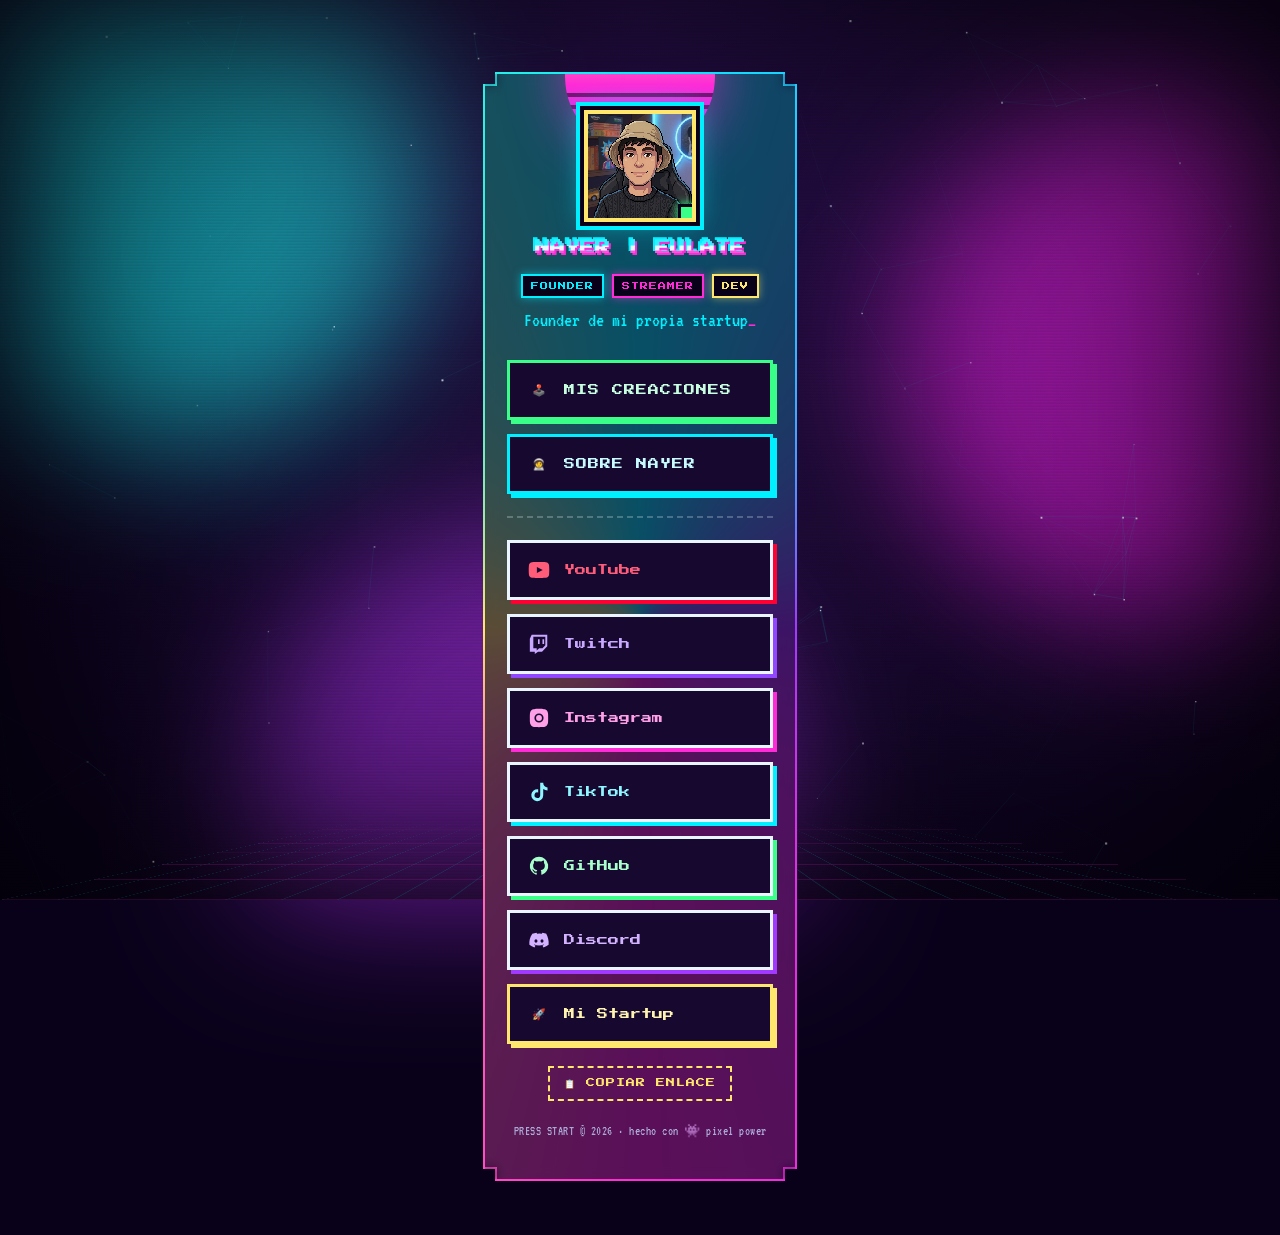
==== index.html @ 7f5ac90a "Add Nayer Eulate landing site: link hub, about/releases/services/donations Retro-pixel gamer/streame" ====
<!DOCTYPE html>
<html lang="es">
<head>
<meta charset="UTF-8">
<meta name="viewport" content="width=device-width, initial-scale=1.0, maximum-scale=1.0">
<title>Nayer | Eulate — Links</title>
<meta name="description" content="Nayer | Eulate — Founder · Streamer · Dev friki. Todos mis enlaces en un solo lugar.">
<link rel="icon" href="data:image/svg+xml,%3Csvg%20xmlns%3D%22http%3A%2F%2Fwww.w3.org%2F2000%2Fsvg%22%20viewBox%3D%220%200%2016%2016%22%3E%3Crect%20width%3D%2216%22%20height%3D%2216%22%20fill%3D%22%230d0221%22%2F%3E%3Crect%20x%3D%223%22%20y%3D%223%22%20width%3D%223%22%20height%3D%223%22%20fill%3D%22%2300f0ff%22%2F%3E%3Crect%20x%3D%2210%22%20y%3D%223%22%20width%3D%223%22%20height%3D%223%22%20fill%3D%22%23ff2bd6%22%2F%3E%3Crect%20x%3D%223%22%20y%3D%2210%22%20width%3D%2210%22%20height%3D%223%22%20fill%3D%22%23ffe66d%22%2F%3E%3C%2Fsvg%3E">
<link rel="preconnect" href="https://fonts.googleapis.com">
<link rel="preconnect" href="https://fonts.gstatic.com" crossorigin>
<link href="https://fonts.googleapis.com/css2?family=Press+Start+2P&family=VT323&display=swap" rel="stylesheet">
<link rel="stylesheet" href="css/base.css">
<link rel="stylesheet" href="css/home.css">
</head>
<body class="home">

<div id="bg"></div>
<div class="aurora"><span></span><span></span><span></span></div>
<canvas id="bg-canvas"></canvas>
<div class="grid-floor"></div>
<div class="scanlines"></div>
<div class="vignette"></div>
<div class="cursor-glow"></div>

<main class="card">
  <div class="card-inner">

    <div class="sun"></div>

    <div class="avatar-frame">
      <img src="fotoPixel.jpg" alt="Avatar pixel-art de Nayer Eulate">
      <span class="status-dot" title="En vivo ahora"></span>
    </div>

    <h1 class="glitch" data-text="NAYER | EULATE">NAYER&nbsp;|&nbsp;EULATE</h1>

    <div class="badges">
      <span class="badge badge-cyan">FOUNDER</span>
      <span class="badge badge-pink">STREAMER</span>
      <span class="badge badge-yellow">DEV</span>
    </div>

    <p class="tagline"><span id="typed"></span><span class="cursor">_</span></p>

    <nav class="links links--main">

      <a class="link-btn link-btn--section" data-color="creaciones" href="landing.html#creaciones">
        <span class="icon">🕹️</span>
        <span class="label">MIS CREACIONES</span>
        <span class="arrow">▶</span>
      </a>

      <a class="link-btn link-btn--section" data-color="sobre" href="landing.html#sobre-nayer">
        <span class="icon">🧑‍🚀</span>
        <span class="label">SOBRE NAYER</span>
        <span class="arrow">▶</span>
      </a>

    </nav>

    <nav class="links">

      <a class="link-btn" data-color="youtube" href="https://www.youtube.com/@nayerdev" target="_blank" rel="noopener">
        <span class="icon">
          <svg viewBox="0 0 24 24"><path fill="currentColor" d="M23 7.2c0-2-1.6-3.6-3.6-3.7C16.9 3.3 12 3.3 12 3.3s-4.9 0-7.4.2C2.6 3.6 1 5.2 1 7.2 0.8 9 0.8 12 0.8 12s0 3 .2 4.8c0 2 1.6 3.6 3.6 3.7 2.5.2 7.4.2 7.4.2s4.9 0 7.4-.2c2-.1 3.6-1.7 3.6-3.7.2-1.8.2-4.8.2-4.8s0-3-.2-4.8ZM9.7 15.4V8.6l6.4 3.4-6.4 3.4Z"/></svg>
        </span>
        <span class="label">YouTube</span>
        <span class="arrow">▶</span>
      </a>

      <a class="link-btn" data-color="twitch" href="https://www.twitch.tv/nayer_eulate_m" target="_blank" rel="noopener">
        <span class="icon">
          <svg viewBox="0 0 24 24"><path fill="currentColor" d="M4 2 2 6.4v14.1h5.4V23l3.6-2.5h4.3L21 14.5V2H4Zm14.9 11.4-3.1 3.1h-3.6l-2.7 2.7v-2.7H5.8V4h13.1v9.4Z"/><path fill="currentColor" d="M15.8 6.9h1.8v5h-1.8zM10.9 6.9h1.8v5h-1.8z"/></svg>
        </span>
        <span class="label">Twitch</span>
        <span class="arrow">▶</span>
      </a>

      <a class="link-btn" data-color="instagram" href="https://www.instagram.com/nayer_eulate/" target="_blank" rel="noopener">
        <span class="icon">
          <svg viewBox="0 0 24 24"><path fill="currentColor" d="M12 2c2.7 0 3.06.01 4.12.06 1.06.05 1.79.22 2.43.47.66.26 1.21.6 1.76 1.15.5.5.9 1.1 1.15 1.76.25.64.42 1.37.47 2.43.05 1.06.06 1.42.06 4.13s-.01 3.07-.06 4.13c-.05 1.06-.22 1.79-.47 2.43a4.9 4.9 0 0 1-1.15 1.76 4.9 4.9 0 0 1-1.76 1.15c-.64.25-1.37.42-2.43.47-1.06.05-1.42.06-4.12.06s-3.07-.01-4.13-.06c-1.06-.05-1.79-.22-2.43-.47a4.9 4.9 0 0 1-1.76-1.15 4.9 4.9 0 0 1-1.15-1.76c-.25-.64-.42-1.37-.47-2.43C2.01 15.07 2 14.7 2 12s.01-3.07.06-4.13c.05-1.06.22-1.79.47-2.43.26-.66.6-1.21 1.15-1.76A4.9 4.9 0 0 1 5.44 2.53c.64-.25 1.37-.42 2.43-.47C8.93 2.01 9.3 2 12 2Zm0 5a5 5 0 1 0 0 10 5 5 0 0 0 0-10Zm0 8.2a3.2 3.2 0 1 1 0-6.4 3.2 3.2 0 0 1 0 6.4Zm5.2-8.4a1.2 1.2 0 1 1-2.4 0 1.2 1.2 0 0 1 2.4 0Z"/></svg>
        </span>
        <span class="label">Instagram</span>
        <span class="arrow">▶</span>
      </a>

      <a class="link-btn" data-color="tiktok" href="https://www.tiktok.com/@bytecraftcode?is_from_webapp=1&amp;sender_device=pc" target="_blank" rel="noopener">
        <span class="icon">
          <svg viewBox="0 0 24 24"><path fill="currentColor" d="M16.6 2h-3.3v13.5a3.1 3.1 0 1 1-2.2-3v-3.4a6.5 6.5 0 1 0 5.5 6.4V8.8a8 8 0 0 0 4.7 1.5V7a4.8 4.8 0 0 1-4.7-5Z"/></svg>
        </span>
        <span class="label">TikTok</span>
        <span class="arrow">▶</span>
      </a>

      <a class="link-btn" data-color="github" href="https://github.com/nayereulate" target="_blank" rel="noopener">
        <span class="icon">
          <svg viewBox="0 0 24 24"><path fill="currentColor" d="M12 2a10 10 0 0 0-3.16 19.49c.5.09.68-.22.68-.48v-1.7c-2.78.6-3.37-1.34-3.37-1.34-.46-1.16-1.11-1.47-1.11-1.47-.9-.62.07-.6.07-.6 1 .07 1.53 1.03 1.53 1.03.9 1.52 2.34 1.08 2.91.83.09-.65.35-1.08.63-1.33-2.22-.25-4.56-1.11-4.56-4.94 0-1.1.39-1.99 1.03-2.69-.1-.25-.45-1.27.1-2.64 0 0 .84-.27 2.75 1.02a9.5 9.5 0 0 1 5 0c1.91-1.3 2.75-1.02 2.75-1.02.55 1.37.2 2.39.1 2.64.64.7 1.03 1.59 1.03 2.69 0 3.84-2.34 4.68-4.57 4.93.36.31.68.92.68 1.85v2.75c0 .26.18.58.69.48A10 10 0 0 0 12 2Z"/></svg>
        </span>
        <span class="label">GitHub</span>
        <span class="arrow">▶</span>
      </a>

      <a class="link-btn" data-color="discord" href="https://discord.gg/nMdw8qDtE" target="_blank" rel="noopener">
        <span class="icon">
          <svg viewBox="0 0 24 24"><path fill="currentColor" d="M20.3 5.3A18.3 18.3 0 0 0 15.7 4a12.7 12.7 0 0 0-.6 1.2 17 17 0 0 0-5.2 0A12.7 12.7 0 0 0 9.3 4a18.3 18.3 0 0 0-4.6 1.3C1.9 9.4 1.2 13.4 1.5 17.3a18.4 18.4 0 0 0 5.6 2.8c.4-.6.8-1.3 1.1-2a11.9 11.9 0 0 1-1.8-.8l.4-.3a13 13 0 0 0 10.4 0l.4.3c-.6.3-1.2.6-1.8.8.3.7.7 1.4 1.1 2a18.4 18.4 0 0 0 5.6-2.8c.4-4.5-.7-8.5-2.6-12ZM8.7 14.9c-.9 0-1.6-.8-1.6-1.8s.7-1.8 1.6-1.8 1.6.8 1.6 1.8-.7 1.8-1.6 1.8Zm6.6 0c-.9 0-1.6-.8-1.6-1.8s.7-1.8 1.6-1.8 1.6.8 1.6 1.8-.7 1.8-1.6 1.8Z"/></svg>
        </span>
        <span class="label">Discord</span>
        <span class="arrow">▶</span>
      </a>

      <a class="link-btn link-btn--startup" data-color="startup" href="landing.html#servicios">
        <span class="icon">🚀</span>
        <span class="label">Mi Startup</span>
        <span class="arrow">▶</span>
      </a>

    </nav>

    <button class="share-btn" id="shareBtn" type="button">
      <span class="icon">📋</span> COPIAR ENLACE
    </button>

    <footer>
      <p>PRESS START © 2026 · hecho con 👾 pixel power</p>
    </footer>

  </div>
</main>

<script src="js/background.js"></script>
<script src="js/effects.js"></script>
<script src="js/home.js"></script>
</body>
</html>
---- css/base.css ----
/* =========================================================================
   NAYER | EULATE — design tokens, background system & shared components
   Used by every page (index.html, landing.html)
   ========================================================================= */

@property --angle{
  syntax:'<angle>';
  initial-value:0deg;
  inherits:false;
}

:root{
  --bg-deep:#09011a;
  --bg-mid:#170830;
  --bg-card:#1c0d38;
  --cyan:#00f0ff;
  --pink:#ff2bd6;
  --purple:#a239ff;
  --yellow:#ffe66d;
  --green:#39ff88;
  --text:#eaf6ff;
  --muted:#a9a9d4;
  --card-bg:rgba(12,3,28,.68);
  --glass-border:rgba(234,246,255,.08);
  --ease-out:cubic-bezier(.16,1,.3,1);
}

*{box-sizing:border-box;}

html{ scroll-behavior:smooth; }

html,body{
  margin:0;
  padding:0;
  min-height:100%;
  background:var(--bg-deep);
  color:var(--text);
  font-family:'VT323', monospace;
  font-size:20px;
  overflow-x:hidden;
}

body{ position:relative; z-index:4; cursor:default; }

a{ color:inherit; }

::selection{ background:var(--pink); color:var(--bg-deep); }

::-webkit-scrollbar{ width:12px; }
::-webkit-scrollbar-track{ background:var(--bg-deep); }
::-webkit-scrollbar-thumb{ background:var(--pink); border:2px solid var(--bg-deep); }

:focus-visible{ outline:2px solid var(--cyan); outline-offset:3px; }

/* Cross-document view transitions between index.html <-> landing.html */
@view-transition{ navigation:auto; }
::view-transition-old(root){ animation-duration:.5s; }
::view-transition-new(root){ animation-duration:.5s; }

/* ================= Background layers ================= */
#bg{
  position:fixed;
  inset:0;
  z-index:0;
  pointer-events:none;
  background:radial-gradient(ellipse at 50% 0%, #2a0f52 0%, var(--bg-mid) 45%, var(--bg-deep) 100%);
}

.aurora{
  position:fixed;
  inset:0;
  z-index:0;
  pointer-events:none;
  overflow:hidden;
  filter:blur(70px) saturate(1.3);
  mix-blend-mode:screen;
  opacity:.55;
}

#bg-canvas{
  position:fixed;
  inset:0;
  z-index:1;
  pointer-events:none;
  width:100%;
  height:100%;
}
.aurora span{
  position:absolute;
  width:42vw;
  height:42vw;
  border-radius:50%;
  animation:auroraDrift 22s var(--ease-out) infinite alternate;
}
.aurora span:nth-child(1){ background:var(--cyan); top:-10%; left:-8%; animation-delay:0s; }
.aurora span:nth-child(2){ background:var(--pink); top:10%; right:-12%; animation-delay:-7s; }
.aurora span:nth-child(3){ background:var(--purple); bottom:-18%; left:20%; animation-delay:-14s; }
@keyframes auroraDrift{
  0%{ transform:translate(0,0) scale(1); }
  50%{ transform:translate(6vw,4vh) scale(1.15); }
  100%{ transform:translate(-4vw,-3vh) scale(.95); }
}

.grid-floor{
  position:fixed;
  left:0; right:0; bottom:0;
  height:50vh;
  z-index:1;
  pointer-events:none;
  background-image:
    linear-gradient(rgba(255,43,214,.4) 2px, transparent 2px),
    linear-gradient(90deg, rgba(0,240,255,.32) 2px, transparent 2px);
  background-size:56px 56px;
  transform:perspective(300px) rotateX(65deg);
  transform-origin:bottom;
  animation:floorMove 2.4s linear infinite;
  mask-image:linear-gradient(to top, black 35%, transparent 100%);
  -webkit-mask-image:linear-gradient(to top, black 35%, transparent 100%);
  opacity:.65;
}
@keyframes floorMove{
  from{ background-position:0 0, 0 0; }
  to{ background-position:0 56px, 0 0; }
}

.scanlines{
  position:fixed;
  inset:0;
  z-index:3;
  pointer-events:none;
  background:repeating-linear-gradient(to bottom, rgba(0,0,0,0) 0px, rgba(0,0,0,.12) 1px, rgba(0,0,0,0) 3px);
  mix-blend-mode:multiply;
}

.vignette{
  position:fixed;
  inset:0;
  z-index:2;
  pointer-events:none;
  box-shadow:inset 0 0 20vw 4vw rgba(0,0,0,.65);
}

.cursor-glow{
  position:fixed;
  z-index:5;
  width:420px;
  height:420px;
  border-radius:50%;
  pointer-events:none;
  transform:translate(-50%,-50%);
  background:radial-gradient(circle, rgba(0,240,255,.08) 0%, rgba(255,43,214,.05) 45%, transparent 70%);
  transition:opacity .3s ease;
  opacity:0;
}

/* ================= Typography ================= */
.glitch{
  font-family:'Press Start 2P', monospace;
  font-size:clamp(13px, 4vw, 15px);
  line-height:1.6;
  text-align:center;
  color:var(--text);
  margin:10px 0 14px;
  position:relative;
  text-shadow:2px 2px 0 var(--pink), -2px -2px 0 var(--cyan);
}
.glitch::before,
.glitch::after{
  content:attr(data-text);
  position:absolute;
  left:0; right:0; top:0;
  opacity:.8;
}
.glitch::before{
  color:var(--cyan);
  animation:glitchTop 3.5s infinite linear alternate-reverse;
  clip-path:inset(0 0 60% 0);
}
.glitch::after{
  color:var(--pink);
  animation:glitchBottom 2.8s infinite linear alternate-reverse;
  clip-path:inset(60% 0 0 0);
}
.glitch:hover::before{ animation-duration:.5s; }
.glitch:hover::after{ animation-duration:.4s; }
@keyframes glitchTop{
  0%{ transform:translate(0,0); } 20%{ transform:translate(-2px,-1px); }
  40%{ transform:translate(2px,1px); } 60%{ transform:translate(-1px,1px); }
  80%{ transform:translate(1px,-1px); } 100%{ transform:translate(0,0); }
}
@keyframes glitchBottom{
  0%{ transform:translate(0,0); } 20%{ transform:translate(2px,1px); }
  40%{ transform:translate(-2px,-1px); } 60%{ transform:translate(1px,-1px); }
  80%{ transform:translate(-1px,1px); } 100%{ transform:translate(0,0); }
}

/* ================= Badges ================= */
.badges{
  display:flex;
  justify-content:center;
  gap:8px;
  flex-wrap:wrap;
  margin-bottom:12px;
}
.badge{
  font-family:'Press Start 2P', monospace;
  font-size:8px;
  padding:6px 8px;
  border:2px solid;
  background:var(--bg-deep);
  letter-spacing:1px;
  transition:transform .2s var(--ease-out);
}
.badge:hover{ transform:translateY(-2px); }
.badge-cyan{ color:var(--cyan); border-color:var(--cyan); box-shadow:0 0 8px rgba(0,240,255,.5); }
.badge-pink{ color:var(--pink); border-color:var(--pink); box-shadow:0 0 8px rgba(255,43,214,.5); }
.badge-yellow{ color:var(--yellow); border-color:var(--yellow); box-shadow:0 0 8px rgba(255,230,109,.5); }

/* ================= Shared pixel button ================= */
.btn{
  --mx:50%; --my:50%;
  display:inline-flex;
  align-items:center;
  gap:8px;
  padding:14px 18px;
  font-family:'Press Start 2P', monospace;
  font-size:11px;
  text-decoration:none;
  border:3px solid var(--text);
  cursor:pointer;
  position:relative;
  overflow:hidden;
  transition:transform .15s var(--ease-out), box-shadow .15s var(--ease-out);
  will-change:transform;
}
.btn-solid{ background:var(--pink); color:var(--bg-deep); border-color:var(--pink); box-shadow:4px 4px 0 0 var(--cyan); }
.btn-outline{ background:transparent; color:var(--text); box-shadow:4px 4px 0 0 var(--purple); }
.btn:hover{ transform:translate(2px,2px); box-shadow:2px 2px 0 0 var(--cyan); }
.btn-outline:hover{ box-shadow:2px 2px 0 0 var(--purple); }
.btn:active{ transform:translate(4px,4px); box-shadow:0 0 0 0; }
.btn-big{ font-size:13px; padding:18px 24px; }

@keyframes pixelRipple{
  to{ transform:scale(9); opacity:0; }
}

@media (prefers-reduced-motion: reduce){
  html{ scroll-behavior:auto; }
  *{ animation-duration:.001ms !important; animation-iteration-count:1 !important; transition:none !important; }
}
---- css/home.css ----
/* =========================================================================
   NAYER | EULATE — Hub / Linktree page (index.html only)
   ========================================================================= */

body.home{ display:flex; min-height:100vh; }

/* ===== Card ===== */
.card{
  position:relative;
  z-index:4;
  max-width:480px;
  margin:8vh auto 6vh;
  padding:2px;
  background:conic-gradient(from var(--angle), var(--cyan), var(--purple), var(--pink), var(--yellow), var(--cyan));
  animation:rotateBorder 6s linear infinite;
  clip-path:polygon(
    0 12px, 12px 12px, 12px 0,
    calc(100% - 12px) 0, calc(100% - 12px) 12px, 100% 12px,
    100% calc(100% - 12px), calc(100% - 12px) calc(100% - 12px), calc(100% - 12px) 100%,
    12px 100%, 12px calc(100% - 12px), 0 calc(100% - 12px)
  );
  box-shadow:0 0 40px rgba(255,43,214,.35), 0 0 80px rgba(0,240,255,.15);
}
@keyframes rotateBorder{ to{ --angle:360deg; } }

.card-inner{
  position:relative;
  background:var(--card-bg);
  padding:36px 22px 28px;
  clip-path:inherit;
  -webkit-backdrop-filter:blur(6px);
  backdrop-filter:blur(6px);
}

/* synthwave sun behind avatar */
.sun{
  position:absolute;
  top:-72px;
  left:50%;
  transform:translateX(-50%);
  width:150px;
  height:150px;
  border-radius:50%;
  background:linear-gradient(180deg, var(--yellow) 0%, var(--pink) 55%, var(--purple) 100%);
  box-shadow:0 0 60px rgba(255,43,214,.6);
  z-index:-1;
  overflow:hidden;
  animation:sunPulse 4s ease-in-out infinite;
}
.sun::before{
  content:"";
  position:absolute;
  inset:0;
  top:55%;
  background:repeating-linear-gradient(to bottom, transparent 0 8px, var(--bg-deep) 8px 12px);
  opacity:.55;
}
@keyframes sunPulse{
  0%,100%{ filter:brightness(1); }
  50%{ filter:brightness(1.15); }
}

/* ===== Avatar ===== */
.avatar-frame{
  position:relative;
  width:112px;
  height:112px;
  margin:0 auto 14px;
  background:var(--bg-deep);
  border:4px solid var(--yellow);
  box-shadow:0 0 0 4px var(--bg-deep), 0 0 0 8px var(--cyan), 0 0 26px rgba(0,240,255,.6);
  display:flex;
  align-items:center;
  justify-content:center;
  overflow:hidden;
  image-rendering:pixelated;
  animation:floaty 3s ease-in-out infinite;
}
.avatar-frame img{ width:100%; height:100%; object-fit:cover; image-rendering:pixelated; }
@keyframes floaty{
  0%,100%{ transform:translateY(0); }
  50%{ transform:translateY(-8px); }
}
.status-dot{
  position:absolute;
  bottom:-4px;
  right:-4px;
  width:18px;
  height:18px;
  background:var(--green);
  border:3px solid var(--bg-deep);
  box-shadow:0 0 10px var(--green);
  animation:pulse 1.4s ease-in-out infinite;
}
@keyframes pulse{
  0%,100%{ opacity:1; transform:scale(1); }
  50%{ opacity:.6; transform:scale(1.15); }
}

/* ===== Tagline ===== */
.tagline{
  text-align:center;
  font-size:20px;
  color:var(--cyan);
  min-height:1.4em;
  margin:0 0 22px;
}
.cursor{ animation:blink 1s steps(1) infinite; color:var(--pink); }
@keyframes blink{ 50%{ opacity:0; } }

/* ===== Links ===== */
.links{ display:flex; flex-direction:column; gap:14px; }
.links--main{
  margin-bottom:22px;
  padding-bottom:22px;
  border-bottom:2px dashed rgba(234,246,255,.25);
}
.link-btn--section{
  font-size:12px;
  padding:16px;
  background:linear-gradient(135deg, var(--bg-mid), #2a1152);
}
.link-btn--section .label{ letter-spacing:1px; }
.link-btn[data-color="creaciones"]{ --shadow-c:#39ff88; color:#c8ffe0; border-color:var(--green); }
.link-btn[data-color="sobre"]{ --shadow-c:#00f0ff; color:#c8fbff; border-color:var(--cyan); }

.link-btn{
  --tx:0px; --ty:0px;
  display:flex;
  align-items:center;
  gap:12px;
  padding:14px 16px;
  background:var(--bg-mid);
  border:3px solid var(--text);
  color:var(--text);
  text-decoration:none;
  font-family:'Press Start 2P', monospace;
  font-size:11px;
  position:relative;
  overflow:hidden;
  box-shadow:4px 4px 0 0 var(--shadow-c, var(--pink));
  transition:transform .15s var(--ease-out), box-shadow .15s var(--ease-out), background .2s ease, color .2s ease;
  transform:translate(var(--tx), var(--ty));
}
.link-btn:hover, .link-btn:focus-visible{ box-shadow:2px 2px 0 0 var(--shadow-c, var(--pink)); }
.link-btn:active{ transform:translate(4px,4px) !important; box-shadow:0 0 0 0 var(--shadow-c, var(--pink)); }
.link-btn .icon{ width:26px; height:26px; flex:0 0 auto; display:flex; align-items:center; justify-content:center; }
.link-btn .icon svg{ width:22px; height:22px; }
.link-btn .label{ flex:1; }
.link-btn .arrow{ opacity:0; transform:translateX(-6px); transition:all .2s ease; font-size:10px; }
.link-btn:hover .arrow{ opacity:1; transform:translateX(0); }

.link-btn[data-color="youtube"]{ --shadow-c:#ff0033; color:#ff5c7a; }
.link-btn[data-color="twitch"]{ --shadow-c:#9146ff; color:#c9a8ff; }
.link-btn[data-color="instagram"]{ --shadow-c:#ff2bd6; color:#ff9fe8; }
.link-btn[data-color="tiktok"]{ --shadow-c:#00f0ff; color:#8ff6ff; }
.link-btn[data-color="github"]{ --shadow-c:#39ff88; color:#a8ffcb; }
.link-btn[data-color="discord"]{ --shadow-c:#a239ff; color:#d3b3ff; }
.link-btn[data-color="startup"]{ --shadow-c:#ffe66d; color:#fff3b0; border-color:var(--yellow); }
.link-btn:hover{ background:#241242; }

/* ===== Share button ===== */
.share-btn{
  display:block;
  margin:22px auto 0;
  padding:10px 14px;
  background:transparent;
  border:2px dashed var(--yellow);
  color:var(--yellow);
  font-family:'Press Start 2P', monospace;
  font-size:9px;
  cursor:pointer;
  letter-spacing:1px;
  transition:background .2s ease, color .2s ease, transform .15s var(--ease-out);
}
.share-btn:hover{ background:var(--yellow); color:var(--bg-deep); transform:translateY(-2px); }
.share-btn.copied{ background:var(--green); border-color:var(--green); color:var(--bg-deep); }

/* ===== Footer ===== */
footer{ text-align:center; margin-top:22px; font-size:13px; color:var(--muted); letter-spacing:.5px; }

/* ===== Responsive ===== */
@media (max-width:520px){
  .card{ margin:6vh 14px 4vh; }
  .card-inner{ padding:32px 16px 22px; }
  .glitch{ font-size:12px; }
  .link-btn{ font-size:10px; padding:12px 12px; }
}
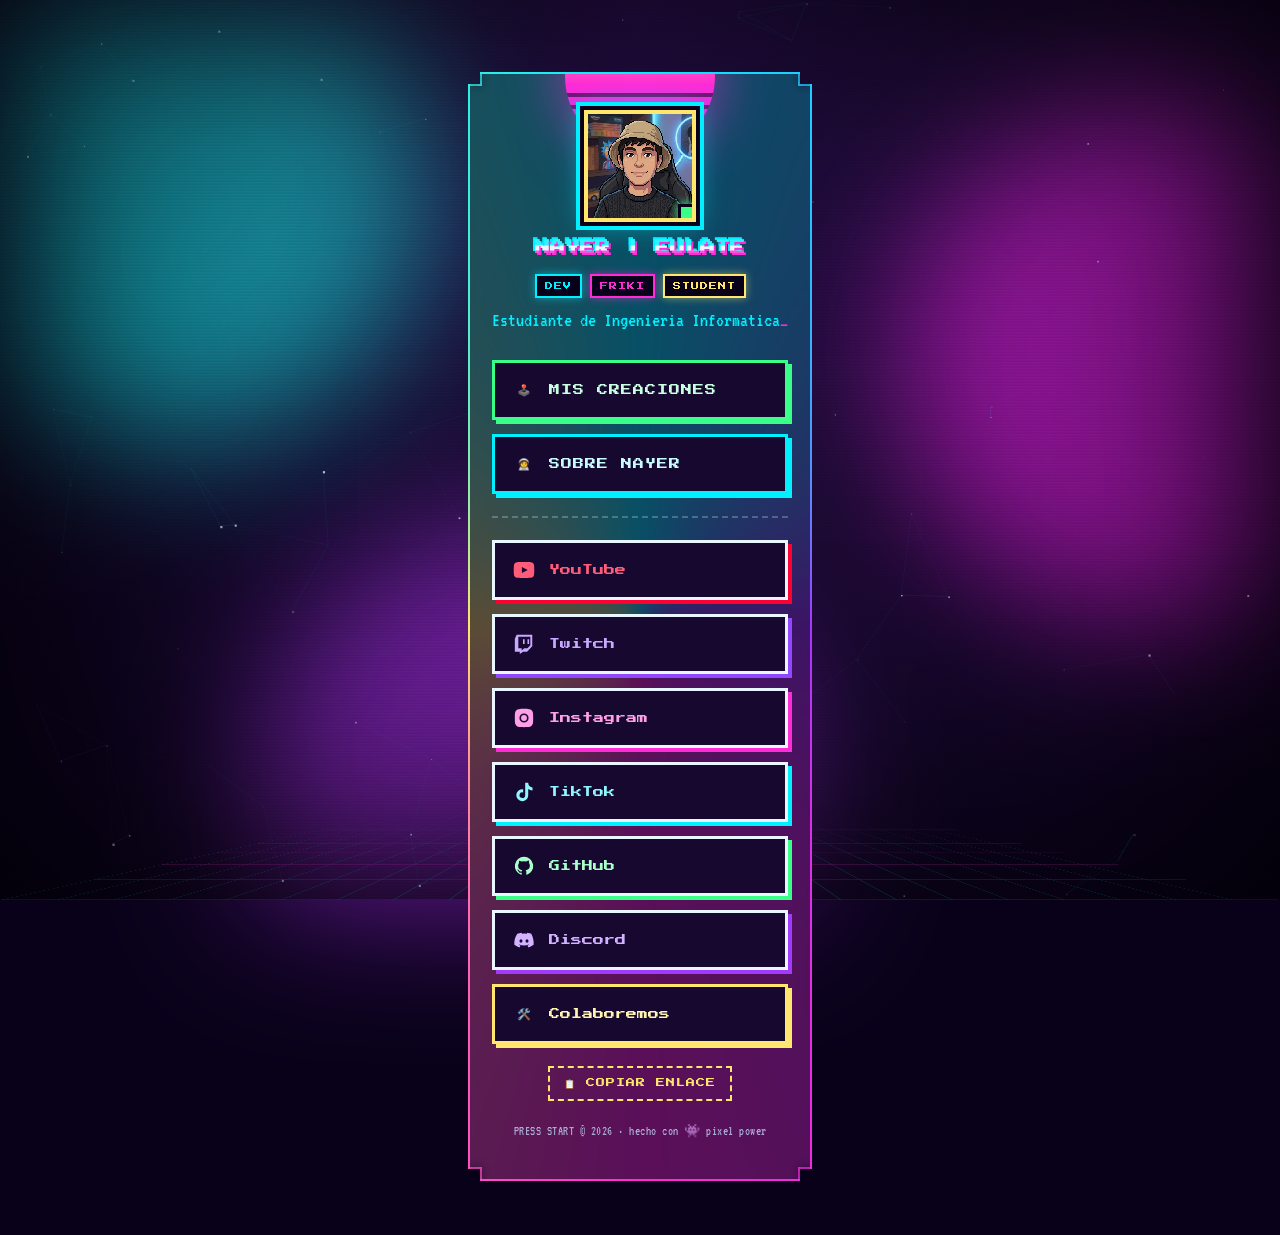
==== commit f6b9dfc4: "Reframe messaging around student/tool-creator persona, add real donation QR and WhatsApp contact Rew" ====
--- a/index.html
+++ b/index.html
@@ -4,7 +4,7 @@
 <meta charset="UTF-8">
 <meta name="viewport" content="width=device-width, initial-scale=1.0, maximum-scale=1.0">
 <title>Nayer | Eulate — Links</title>
-<meta name="description" content="Nayer | Eulate — Founder · Streamer · Dev friki. Todos mis enlaces en un solo lugar.">
+<meta name="description" content="Nayer | Eulate — Estudiante · Streamer · Dev friki. Todos mis enlaces en un solo lugar.">
 <link rel="icon" href="data:image/svg+xml,%3Csvg%20xmlns%3D%22http%3A%2F%2Fwww.w3.org%2F2000%2Fsvg%22%20viewBox%3D%220%200%2016%2016%22%3E%3Crect%20width%3D%2216%22%20height%3D%2216%22%20fill%3D%22%230d0221%22%2F%3E%3Crect%20x%3D%223%22%20y%3D%223%22%20width%3D%223%22%20height%3D%223%22%20fill%3D%22%2300f0ff%22%2F%3E%3Crect%20x%3D%2210%22%20y%3D%223%22%20width%3D%223%22%20height%3D%223%22%20fill%3D%22%23ff2bd6%22%2F%3E%3Crect%20x%3D%223%22%20y%3D%2210%22%20width%3D%2210%22%20height%3D%223%22%20fill%3D%22%23ffe66d%22%2F%3E%3C%2Fsvg%3E">
 <link rel="preconnect" href="https://fonts.googleapis.com">
 <link rel="preconnect" href="https://fonts.gstatic.com" crossorigin>
@@ -35,9 +35,9 @@
     <h1 class="glitch" data-text="NAYER | EULATE">NAYER&nbsp;|&nbsp;EULATE</h1>
 
     <div class="badges">
-      <span class="badge badge-cyan">FOUNDER</span>
-      <span class="badge badge-pink">STREAMER</span>
-      <span class="badge badge-yellow">DEV</span>
+      <span class="badge badge-cyan">DEV</span>
+      <span class="badge badge-pink">FRIKI</span>
+      <span class="badge badge-yellow">STUDENT</span>
     </div>
 
     <p class="tagline"><span id="typed"></span><span class="cursor">_</span></p>
@@ -109,8 +109,8 @@
       </a>
 
       <a class="link-btn link-btn--startup" data-color="startup" href="landing.html#servicios">
-        <span class="icon">🚀</span>
-        <span class="label">Mi Startup</span>
+        <span class="icon">🛠️</span>
+        <span class="label">Colaboremos</span>
         <span class="arrow">▶</span>
       </a>
 
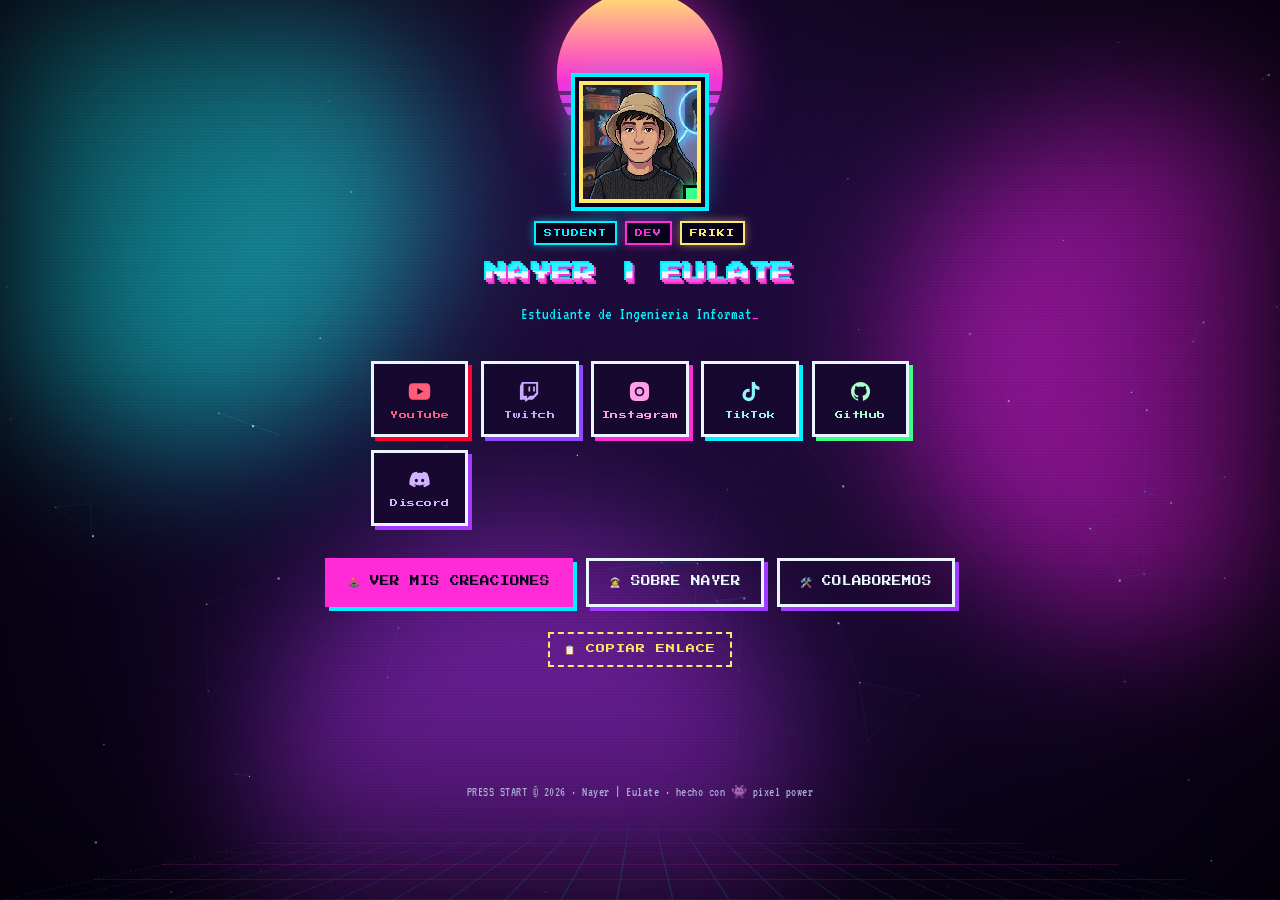
==== commit e929a9a2: "Redesign index.html as a full-width homepage with fluid scaling Replace the narrow linktree-style ca" ====
--- a/index.html
+++ b/index.html
@@ -3,8 +3,8 @@
 <head>
 <meta charset="UTF-8">
 <meta name="viewport" content="width=device-width, initial-scale=1.0, maximum-scale=1.0">
-<title>Nayer | Eulate — Links</title>
-<meta name="description" content="Nayer | Eulate — Estudiante · Streamer · Dev friki. Todos mis enlaces en un solo lugar.">
+<title>Nayer | Eulate — Dev friki, estudiante y creador de herramientas</title>
+<meta name="description" content="Nayer | Eulate — Estudiante · Streamer · Dev friki. Mis redes, mis creaciones y mi historia en un solo lugar.">
 <link rel="icon" href="data:image/svg+xml,%3Csvg%20xmlns%3D%22http%3A%2F%2Fwww.w3.org%2F2000%2Fsvg%22%20viewBox%3D%220%200%2016%2016%22%3E%3Crect%20width%3D%2216%22%20height%3D%2216%22%20fill%3D%22%230d0221%22%2F%3E%3Crect%20x%3D%223%22%20y%3D%223%22%20width%3D%223%22%20height%3D%223%22%20fill%3D%22%2300f0ff%22%2F%3E%3Crect%20x%3D%2210%22%20y%3D%223%22%20width%3D%223%22%20height%3D%223%22%20fill%3D%22%23ff2bd6%22%2F%3E%3Crect%20x%3D%223%22%20y%3D%2210%22%20width%3D%2210%22%20height%3D%223%22%20fill%3D%22%23ffe66d%22%2F%3E%3C%2Fsvg%3E">
 <link rel="preconnect" href="https://fonts.googleapis.com">
 <link rel="preconnect" href="https://fonts.gstatic.com" crossorigin>
@@ -22,110 +22,88 @@
 <div class="vignette"></div>
 <div class="cursor-glow"></div>
 
-<main class="card">
-  <div class="card-inner">
+<main>
+  <section class="hero">
 
-    <div class="sun"></div>
+    <div class="avatar-wrap">
+      <div class="sun"></div>
+      <div class="hero-avatar avatar-frame reveal">
+        <img src="fotoPixel.jpg" alt="Avatar pixel-art de Nayer Eulate">
+        <span class="status-dot" title="En vivo ahora"></span>
+      </div>
+    </div>
 
-    <div class="avatar-frame">
-      <img src="fotoPixel.jpg" alt="Avatar pixel-art de Nayer Eulate">
-      <span class="status-dot" title="En vivo ahora"></span>
+    <div class="badges">
+      <span class="badge badge-cyan">STUDENT</span>
+      <span class="badge badge-pink">DEV</span>
+      <span class="badge badge-yellow">FRIKI</span>
     </div>
 
     <h1 class="glitch" data-text="NAYER | EULATE">NAYER&nbsp;|&nbsp;EULATE</h1>
-
-    <div class="badges">
-      <span class="badge badge-cyan">DEV</span>
-      <span class="badge badge-pink">FRIKI</span>
-      <span class="badge badge-yellow">STUDENT</span>
-    </div>
-
     <p class="tagline"><span id="typed"></span><span class="cursor">_</span></p>
 
-    <nav class="links links--main">
+    <nav class="social-grid" aria-label="Redes sociales">
 
-      <a class="link-btn link-btn--section" data-color="creaciones" href="landing.html#creaciones">
-        <span class="icon">🕹️</span>
-        <span class="label">MIS CREACIONES</span>
-        <span class="arrow">▶</span>
+      <a class="social-btn reveal" data-color="youtube" href="https://www.youtube.com/@nayerdev" target="_blank" rel="noopener">
+        <span class="social-icon">
+          <svg viewBox="0 0 24 24"><path fill="currentColor" d="M23 7.2c0-2-1.6-3.6-3.6-3.7C16.9 3.3 12 3.3 12 3.3s-4.9 0-7.4.2C2.6 3.6 1 5.2 1 7.2 0.8 9 0.8 12 0.8 12s0 3 .2 4.8c0 2 1.6 3.6 3.6 3.7 2.5.2 7.4.2 7.4.2s4.9 0 7.4-.2c2-.1 3.6-1.7 3.6-3.7.2-1.8.2-4.8.2-4.8s0-3-.2-4.8ZM9.7 15.4V8.6l6.4 3.4-6.4 3.4Z"/></svg>
+        </span>
+        <span class="social-label">YouTube</span>
       </a>
 
-      <a class="link-btn link-btn--section" data-color="sobre" href="landing.html#sobre-nayer">
-        <span class="icon">🧑‍🚀</span>
-        <span class="label">SOBRE NAYER</span>
-        <span class="arrow">▶</span>
+      <a class="social-btn reveal" data-color="twitch" href="https://www.twitch.tv/nayer_eulate_m" target="_blank" rel="noopener">
+        <span class="social-icon">
+          <svg viewBox="0 0 24 24"><path fill="currentColor" d="M4 2 2 6.4v14.1h5.4V23l3.6-2.5h4.3L21 14.5V2H4Zm14.9 11.4-3.1 3.1h-3.6l-2.7 2.7v-2.7H5.8V4h13.1v9.4Z"/><path fill="currentColor" d="M15.8 6.9h1.8v5h-1.8zM10.9 6.9h1.8v5h-1.8z"/></svg>
+        </span>
+        <span class="social-label">Twitch</span>
+      </a>
+
+      <a class="social-btn reveal" data-color="instagram" href="https://www.instagram.com/nayer_eulate/" target="_blank" rel="noopener">
+        <span class="social-icon">
+          <svg viewBox="0 0 24 24"><path fill="currentColor" d="M12 2c2.7 0 3.06.01 4.12.06 1.06.05 1.79.22 2.43.47.66.26 1.21.6 1.76 1.15.5.5.9 1.1 1.15 1.76.25.64.42 1.37.47 2.43.05 1.06.06 1.42.06 4.13s-.01 3.07-.06 4.13c-.05 1.06-.22 1.79-.47 2.43a4.9 4.9 0 0 1-1.15 1.76 4.9 4.9 0 0 1-1.76 1.15c-.64.25-1.37.42-2.43.47-1.06.05-1.42.06-4.12.06s-3.07-.01-4.13-.06c-1.06-.05-1.79-.22-2.43-.47a4.9 4.9 0 0 1-1.76-1.15 4.9 4.9 0 0 1-1.15-1.76c-.25-.64-.42-1.37-.47-2.43C2.01 15.07 2 14.7 2 12s.01-3.07.06-4.13c.05-1.06.22-1.79.47-2.43.26-.66.6-1.21 1.15-1.76A4.9 4.9 0 0 1 5.44 2.53c.64-.25 1.37-.42 2.43-.47C8.93 2.01 9.3 2 12 2Zm0 5a5 5 0 1 0 0 10 5 5 0 0 0 0-10Zm0 8.2a3.2 3.2 0 1 1 0-6.4 3.2 3.2 0 0 1 0 6.4Zm5.2-8.4a1.2 1.2 0 1 1-2.4 0 1.2 1.2 0 0 1 2.4 0Z"/></svg>
+        </span>
+        <span class="social-label">Instagram</span>
+      </a>
+
+      <a class="social-btn reveal" data-color="tiktok" href="https://www.tiktok.com/@bytecraftcode?is_from_webapp=1&amp;sender_device=pc" target="_blank" rel="noopener">
+        <span class="social-icon">
+          <svg viewBox="0 0 24 24"><path fill="currentColor" d="M16.6 2h-3.3v13.5a3.1 3.1 0 1 1-2.2-3v-3.4a6.5 6.5 0 1 0 5.5 6.4V8.8a8 8 0 0 0 4.7 1.5V7a4.8 4.8 0 0 1-4.7-5Z"/></svg>
+        </span>
+        <span class="social-label">TikTok</span>
+      </a>
+
+      <a class="social-btn reveal" data-color="github" href="https://github.com/nayereulate" target="_blank" rel="noopener">
+        <span class="social-icon">
+          <svg viewBox="0 0 24 24"><path fill="currentColor" d="M12 2a10 10 0 0 0-3.16 19.49c.5.09.68-.22.68-.48v-1.7c-2.78.6-3.37-1.34-3.37-1.34-.46-1.16-1.11-1.47-1.11-1.47-.9-.62.07-.6.07-.6 1 .07 1.53 1.03 1.53 1.03.9 1.52 2.34 1.08 2.91.83.09-.65.35-1.08.63-1.33-2.22-.25-4.56-1.11-4.56-4.94 0-1.1.39-1.99 1.03-2.69-.1-.25-.45-1.27.1-2.64 0 0 .84-.27 2.75 1.02a9.5 9.5 0 0 1 5 0c1.91-1.3 2.75-1.02 2.75-1.02.55 1.37.2 2.39.1 2.64.64.7 1.03 1.59 1.03 2.69 0 3.84-2.34 4.68-4.57 4.93.36.31.68.92.68 1.85v2.75c0 .26.18.58.69.48A10 10 0 0 0 12 2Z"/></svg>
+        </span>
+        <span class="social-label">GitHub</span>
+      </a>
+
+      <a class="social-btn reveal" data-color="discord" href="https://discord.gg/nMdw8qDtE" target="_blank" rel="noopener">
+        <span class="social-icon">
+          <svg viewBox="0 0 24 24"><path fill="currentColor" d="M20.3 5.3A18.3 18.3 0 0 0 15.7 4a12.7 12.7 0 0 0-.6 1.2 17 17 0 0 0-5.2 0A12.7 12.7 0 0 0 9.3 4a18.3 18.3 0 0 0-4.6 1.3C1.9 9.4 1.2 13.4 1.5 17.3a18.4 18.4 0 0 0 5.6 2.8c.4-.6.8-1.3 1.1-2a11.9 11.9 0 0 1-1.8-.8l.4-.3a13 13 0 0 0 10.4 0l.4.3c-.6.3-1.2.6-1.8.8.3.7.7 1.4 1.1 2a18.4 18.4 0 0 0 5.6-2.8c.4-4.5-.7-8.5-2.6-12ZM8.7 14.9c-.9 0-1.6-.8-1.6-1.8s.7-1.8 1.6-1.8 1.6.8 1.6 1.8-.7 1.8-1.6 1.8Zm6.6 0c-.9 0-1.6-.8-1.6-1.8s.7-1.8 1.6-1.8 1.6.8 1.6 1.8-.7 1.8-1.6 1.8Z"/></svg>
+        </span>
+        <span class="social-label">Discord</span>
       </a>
 
     </nav>
 
-    <nav class="links">
-
-      <a class="link-btn" data-color="youtube" href="https://www.youtube.com/@nayerdev" target="_blank" rel="noopener">
-        <span class="icon">
-          <svg viewBox="0 0 24 24"><path fill="currentColor" d="M23 7.2c0-2-1.6-3.6-3.6-3.7C16.9 3.3 12 3.3 12 3.3s-4.9 0-7.4.2C2.6 3.6 1 5.2 1 7.2 0.8 9 0.8 12 0.8 12s0 3 .2 4.8c0 2 1.6 3.6 3.6 3.7 2.5.2 7.4.2 7.4.2s4.9 0 7.4-.2c2-.1 3.6-1.7 3.6-3.7.2-1.8.2-4.8.2-4.8s0-3-.2-4.8ZM9.7 15.4V8.6l6.4 3.4-6.4 3.4Z"/></svg>
-        </span>
-        <span class="label">YouTube</span>
-        <span class="arrow">▶</span>
-      </a>
-
-      <a class="link-btn" data-color="twitch" href="https://www.twitch.tv/nayer_eulate_m" target="_blank" rel="noopener">
-        <span class="icon">
-          <svg viewBox="0 0 24 24"><path fill="currentColor" d="M4 2 2 6.4v14.1h5.4V23l3.6-2.5h4.3L21 14.5V2H4Zm14.9 11.4-3.1 3.1h-3.6l-2.7 2.7v-2.7H5.8V4h13.1v9.4Z"/><path fill="currentColor" d="M15.8 6.9h1.8v5h-1.8zM10.9 6.9h1.8v5h-1.8z"/></svg>
-        </span>
-        <span class="label">Twitch</span>
-        <span class="arrow">▶</span>
-      </a>
-
-      <a class="link-btn" data-color="instagram" href="https://www.instagram.com/nayer_eulate/" target="_blank" rel="noopener">
-        <span class="icon">
-          <svg viewBox="0 0 24 24"><path fill="currentColor" d="M12 2c2.7 0 3.06.01 4.12.06 1.06.05 1.79.22 2.43.47.66.26 1.21.6 1.76 1.15.5.5.9 1.1 1.15 1.76.25.64.42 1.37.47 2.43.05 1.06.06 1.42.06 4.13s-.01 3.07-.06 4.13c-.05 1.06-.22 1.79-.47 2.43a4.9 4.9 0 0 1-1.15 1.76 4.9 4.9 0 0 1-1.76 1.15c-.64.25-1.37.42-2.43.47-1.06.05-1.42.06-4.12.06s-3.07-.01-4.13-.06c-1.06-.05-1.79-.22-2.43-.47a4.9 4.9 0 0 1-1.76-1.15 4.9 4.9 0 0 1-1.15-1.76c-.25-.64-.42-1.37-.47-2.43C2.01 15.07 2 14.7 2 12s.01-3.07.06-4.13c.05-1.06.22-1.79.47-2.43.26-.66.6-1.21 1.15-1.76A4.9 4.9 0 0 1 5.44 2.53c.64-.25 1.37-.42 2.43-.47C8.93 2.01 9.3 2 12 2Zm0 5a5 5 0 1 0 0 10 5 5 0 0 0 0-10Zm0 8.2a3.2 3.2 0 1 1 0-6.4 3.2 3.2 0 0 1 0 6.4Zm5.2-8.4a1.2 1.2 0 1 1-2.4 0 1.2 1.2 0 0 1 2.4 0Z"/></svg>
-        </span>
-        <span class="label">Instagram</span>
-        <span class="arrow">▶</span>
-      </a>
-
-      <a class="link-btn" data-color="tiktok" href="https://www.tiktok.com/@bytecraftcode?is_from_webapp=1&amp;sender_device=pc" target="_blank" rel="noopener">
-        <span class="icon">
-          <svg viewBox="0 0 24 24"><path fill="currentColor" d="M16.6 2h-3.3v13.5a3.1 3.1 0 1 1-2.2-3v-3.4a6.5 6.5 0 1 0 5.5 6.4V8.8a8 8 0 0 0 4.7 1.5V7a4.8 4.8 0 0 1-4.7-5Z"/></svg>
-        </span>
-        <span class="label">TikTok</span>
-        <span class="arrow">▶</span>
-      </a>
-
-      <a class="link-btn" data-color="github" href="https://github.com/nayereulate" target="_blank" rel="noopener">
-        <span class="icon">
-          <svg viewBox="0 0 24 24"><path fill="currentColor" d="M12 2a10 10 0 0 0-3.16 19.49c.5.09.68-.22.68-.48v-1.7c-2.78.6-3.37-1.34-3.37-1.34-.46-1.16-1.11-1.47-1.11-1.47-.9-.62.07-.6.07-.6 1 .07 1.53 1.03 1.53 1.03.9 1.52 2.34 1.08 2.91.83.09-.65.35-1.08.63-1.33-2.22-.25-4.56-1.11-4.56-4.94 0-1.1.39-1.99 1.03-2.69-.1-.25-.45-1.27.1-2.64 0 0 .84-.27 2.75 1.02a9.5 9.5 0 0 1 5 0c1.91-1.3 2.75-1.02 2.75-1.02.55 1.37.2 2.39.1 2.64.64.7 1.03 1.59 1.03 2.69 0 3.84-2.34 4.68-4.57 4.93.36.31.68.92.68 1.85v2.75c0 .26.18.58.69.48A10 10 0 0 0 12 2Z"/></svg>
-        </span>
-        <span class="label">GitHub</span>
-        <span class="arrow">▶</span>
-      </a>
-
-      <a class="link-btn" data-color="discord" href="https://discord.gg/nMdw8qDtE" target="_blank" rel="noopener">
-        <span class="icon">
-          <svg viewBox="0 0 24 24"><path fill="currentColor" d="M20.3 5.3A18.3 18.3 0 0 0 15.7 4a12.7 12.7 0 0 0-.6 1.2 17 17 0 0 0-5.2 0A12.7 12.7 0 0 0 9.3 4a18.3 18.3 0 0 0-4.6 1.3C1.9 9.4 1.2 13.4 1.5 17.3a18.4 18.4 0 0 0 5.6 2.8c.4-.6.8-1.3 1.1-2a11.9 11.9 0 0 1-1.8-.8l.4-.3a13 13 0 0 0 10.4 0l.4.3c-.6.3-1.2.6-1.8.8.3.7.7 1.4 1.1 2a18.4 18.4 0 0 0 5.6-2.8c.4-4.5-.7-8.5-2.6-12ZM8.7 14.9c-.9 0-1.6-.8-1.6-1.8s.7-1.8 1.6-1.8 1.6.8 1.6 1.8-.7 1.8-1.6 1.8Zm6.6 0c-.9 0-1.6-.8-1.6-1.8s.7-1.8 1.6-1.8 1.6.8 1.6 1.8-.7 1.8-1.6 1.8Z"/></svg>
-        </span>
-        <span class="label">Discord</span>
-        <span class="arrow">▶</span>
-      </a>
-
-      <a class="link-btn link-btn--startup" data-color="startup" href="landing.html#servicios">
-        <span class="icon">🛠️</span>
-        <span class="label">Colaboremos</span>
-        <span class="arrow">▶</span>
-      </a>
-
-    </nav>
+    <div class="hero-cta">
+      <a href="landing.html#creaciones" class="btn btn-solid">🕹️ VER MIS CREACIONES</a>
+      <a href="landing.html#sobre-nayer" class="btn btn-outline">🧑‍🚀 SOBRE NAYER</a>
+      <a href="landing.html#servicios" class="btn btn-outline">🛠️ COLABOREMOS</a>
+    </div>
 
     <button class="share-btn" id="shareBtn" type="button">
       <span class="icon">📋</span> COPIAR ENLACE
     </button>
 
-    <footer>
-      <p>PRESS START © 2026 · hecho con 👾 pixel power</p>
-    </footer>
+  </section>
+</main>
 
-  </div>
-</main>
+<footer class="site-footer">
+  <p>PRESS START © 2026 · Nayer | Eulate · hecho con 👾 pixel power</p>
+</footer>
 
 <script src="js/background.js"></script>
 <script src="js/effects.js"></script>
--- a/css/base.css
+++ b/css/base.css
@@ -27,6 +27,8 @@
 
 *{box-sizing:border-box;}
 
+img{ max-width:100%; height:auto; }
+
 html{ scroll-behavior:smooth; }
 
 html,body{
@@ -204,8 +206,8 @@
 }
 .badge{
   font-family:'Press Start 2P', monospace;
-  font-size:8px;
-  padding:6px 8px;
+  font-size:clamp(8px, 0.55vw, 12px);
+  padding:clamp(6px, 0.5vw, 9px) clamp(8px, 0.6vw, 12px);
   border:2px solid;
   background:var(--bg-deep);
   letter-spacing:1px;
@@ -222,9 +224,9 @@
   display:inline-flex;
   align-items:center;
   gap:8px;
-  padding:14px 18px;
+  padding:clamp(11px, 1.2vw, 16px) clamp(14px, 1.7vw, 20px);
   font-family:'Press Start 2P', monospace;
-  font-size:11px;
+  font-size:clamp(9px, 0.75vw, 13px);
   text-decoration:none;
   border:3px solid var(--text);
   cursor:pointer;
@@ -238,11 +240,72 @@
 .btn:hover{ transform:translate(2px,2px); box-shadow:2px 2px 0 0 var(--cyan); }
 .btn-outline:hover{ box-shadow:2px 2px 0 0 var(--purple); }
 .btn:active{ transform:translate(4px,4px); box-shadow:0 0 0 0; }
-.btn-big{ font-size:13px; padding:18px 24px; }
+.btn-big{ font-size:clamp(11px, 0.85vw, 15px); padding:clamp(14px, 1.6vw, 20px) clamp(18px, 2.2vw, 28px); }
 
 @keyframes pixelRipple{
   to{ transform:scale(9); opacity:0; }
 }
+
+/* ================= Hero shell (shared) ================= */
+.hero{
+  position:relative;
+  z-index:4;
+  max-width:clamp(320px, 66vw, 1200px);
+  margin:9vh auto 8vh;
+  padding:0 24px;
+  text-align:center;
+}
+.hero .glitch{ font-size:clamp(14px, 1.7vw, 30px); }
+.hero-sub{
+  font-size:clamp(16px, 1.3vw, 26px);
+  color:var(--cyan);
+  max-width:52ch;
+  margin:0 auto 28px;
+  text-wrap:balance;
+}
+.hero-cta{ display:flex; justify-content:center; gap:clamp(10px, 1vw, 20px); flex-wrap:wrap; }
+
+/* ================= Avatar (shared) ================= */
+.hero-avatar{
+  width:clamp(84px, 9.5vw, 170px);
+  height:clamp(84px, 9.5vw, 170px);
+  margin:0 auto 18px;
+}
+.avatar-frame{
+  position:relative;
+  background:var(--bg-deep);
+  border:4px solid var(--yellow);
+  box-shadow:0 0 0 4px var(--bg-deep), 0 0 0 8px var(--cyan), 0 0 26px rgba(0,240,255,.6);
+  display:flex;
+  align-items:center;
+  justify-content:center;
+  overflow:hidden;
+  image-rendering:pixelated;
+  animation:floaty 3s ease-in-out infinite;
+}
+.avatar-frame img{ width:100%; height:100%; object-fit:cover; image-rendering:pixelated; }
+@keyframes floaty{
+  0%,100%{ transform:translateY(0); }
+  50%{ transform:translateY(-8px); }
+}
+.status-dot{
+  position:absolute;
+  bottom:-4px;
+  right:-4px;
+  width:18px;
+  height:18px;
+  background:var(--green);
+  border:3px solid var(--bg-deep);
+  box-shadow:0 0 10px var(--green);
+  animation:pulse 1.4s ease-in-out infinite;
+}
+@keyframes pulse{
+  0%,100%{ opacity:1; transform:scale(1); }
+  50%{ opacity:.6; transform:scale(1.15); }
+}
+
+/* ================= Shared footer ================= */
+.site-footer{ position:relative; z-index:4; text-align:center; padding:32px 24px 48px; font-size:13px; color:var(--muted); letter-spacing:.5px; }
 
 @media (prefers-reduced-motion: reduce){
   html{ scroll-behavior:auto; }
--- a/css/home.css
+++ b/css/home.css
@@ -1,45 +1,21 @@
 /* =========================================================================
-   NAYER | EULATE — Hub / Linktree page (index.html only)
+   NAYER | EULATE — Homepage (index.html only)
    ========================================================================= */
 
-body.home{ display:flex; min-height:100vh; }
-
-/* ===== Card ===== */
-.card{
+/* synthwave sun behind the avatar — wrap auto-sizes to whatever size
+   .hero-avatar's fluid clamp() resolves to, no fixed width to keep in sync */
+.avatar-wrap{
   position:relative;
-  z-index:4;
-  max-width:480px;
-  margin:8vh auto 6vh;
-  padding:2px;
-  background:conic-gradient(from var(--angle), var(--cyan), var(--purple), var(--pink), var(--yellow), var(--cyan));
-  animation:rotateBorder 6s linear infinite;
-  clip-path:polygon(
-    0 12px, 12px 12px, 12px 0,
-    calc(100% - 12px) 0, calc(100% - 12px) 12px, 100% 12px,
-    100% calc(100% - 12px), calc(100% - 12px) calc(100% - 12px), calc(100% - 12px) 100%,
-    12px 100%, 12px calc(100% - 12px), 0 calc(100% - 12px)
-  );
-  box-shadow:0 0 40px rgba(255,43,214,.35), 0 0 80px rgba(0,240,255,.15);
+  width:fit-content;
+  margin:0 auto 18px;
 }
-@keyframes rotateBorder{ to{ --angle:360deg; } }
-
-.card-inner{
-  position:relative;
-  background:var(--card-bg);
-  padding:36px 22px 28px;
-  clip-path:inherit;
-  -webkit-backdrop-filter:blur(6px);
-  backdrop-filter:blur(6px);
-}
-
-/* synthwave sun behind avatar */
 .sun{
   position:absolute;
-  top:-72px;
+  top:clamp(-90px, -9vw, -50px);
   left:50%;
   transform:translateX(-50%);
-  width:150px;
-  height:150px;
+  width:clamp(112px, 13vw, 220px);
+  height:clamp(112px, 13vw, 220px);
   border-radius:50%;
   background:linear-gradient(180deg, var(--yellow) 0%, var(--pink) 55%, var(--purple) 100%);
   box-shadow:0 0 60px rgba(255,43,214,.6);
@@ -60,109 +36,59 @@
   50%{ filter:brightness(1.15); }
 }
 
-/* ===== Avatar ===== */
-.avatar-frame{
-  position:relative;
-  width:112px;
-  height:112px;
-  margin:0 auto 14px;
-  background:var(--bg-deep);
-  border:4px solid var(--yellow);
-  box-shadow:0 0 0 4px var(--bg-deep), 0 0 0 8px var(--cyan), 0 0 26px rgba(0,240,255,.6);
-  display:flex;
-  align-items:center;
-  justify-content:center;
-  overflow:hidden;
-  image-rendering:pixelated;
-  animation:floaty 3s ease-in-out infinite;
-}
-.avatar-frame img{ width:100%; height:100%; object-fit:cover; image-rendering:pixelated; }
-@keyframes floaty{
-  0%,100%{ transform:translateY(0); }
-  50%{ transform:translateY(-8px); }
-}
-.status-dot{
-  position:absolute;
-  bottom:-4px;
-  right:-4px;
-  width:18px;
-  height:18px;
-  background:var(--green);
-  border:3px solid var(--bg-deep);
-  box-shadow:0 0 10px var(--green);
-  animation:pulse 1.4s ease-in-out infinite;
-}
-@keyframes pulse{
-  0%,100%{ opacity:1; transform:scale(1); }
-  50%{ opacity:.6; transform:scale(1.15); }
-}
-
-/* ===== Tagline ===== */
+/* ===== Tagline (typing effect) ===== */
 .tagline{
   text-align:center;
-  font-size:20px;
+  font-size:clamp(14px, 1.3vw, 24px);
   color:var(--cyan);
   min-height:1.4em;
-  margin:0 0 22px;
+  margin:0 0 32px;
 }
 .cursor{ animation:blink 1s steps(1) infinite; color:var(--pink); }
 @keyframes blink{ 50%{ opacity:0; } }
 
-/* ===== Links ===== */
-.links{ display:flex; flex-direction:column; gap:14px; }
-.links--main{
-  margin-bottom:22px;
-  padding-bottom:22px;
-  border-bottom:2px dashed rgba(234,246,255,.25);
+/* ===== Social icon grid ===== */
+.social-grid{
+  display:grid;
+  grid-template-columns:repeat(auto-fit, minmax(clamp(76px, 6.5vw, 130px), 1fr));
+  gap:clamp(10px, 1vw, 20px);
+  max-width:clamp(280px, 42vw, 780px);
+  margin:0 auto 32px;
 }
-.link-btn--section{
-  font-size:12px;
-  padding:16px;
-  background:linear-gradient(135deg, var(--bg-mid), #2a1152);
-}
-.link-btn--section .label{ letter-spacing:1px; }
-.link-btn[data-color="creaciones"]{ --shadow-c:#39ff88; color:#c8ffe0; border-color:var(--green); }
-.link-btn[data-color="sobre"]{ --shadow-c:#00f0ff; color:#c8fbff; border-color:var(--cyan); }
-
-.link-btn{
+.social-btn{
   --tx:0px; --ty:0px;
   display:flex;
+  flex-direction:column;
   align-items:center;
-  gap:12px;
-  padding:14px 16px;
+  gap:8px;
+  padding:clamp(12px, 1.2vw, 20px) clamp(8px, 1vw, 14px);
   background:var(--bg-mid);
   border:3px solid var(--text);
   color:var(--text);
   text-decoration:none;
-  font-family:'Press Start 2P', monospace;
-  font-size:11px;
   position:relative;
   overflow:hidden;
   box-shadow:4px 4px 0 0 var(--shadow-c, var(--pink));
   transition:transform .15s var(--ease-out), box-shadow .15s var(--ease-out), background .2s ease, color .2s ease;
   transform:translate(var(--tx), var(--ty));
 }
-.link-btn:hover, .link-btn:focus-visible{ box-shadow:2px 2px 0 0 var(--shadow-c, var(--pink)); }
-.link-btn:active{ transform:translate(4px,4px) !important; box-shadow:0 0 0 0 var(--shadow-c, var(--pink)); }
-.link-btn .icon{ width:26px; height:26px; flex:0 0 auto; display:flex; align-items:center; justify-content:center; }
-.link-btn .icon svg{ width:22px; height:22px; }
-.link-btn .label{ flex:1; }
-.link-btn .arrow{ opacity:0; transform:translateX(-6px); transition:all .2s ease; font-size:10px; }
-.link-btn:hover .arrow{ opacity:1; transform:translateX(0); }
+.social-btn:hover, .social-btn:focus-visible{ box-shadow:2px 2px 0 0 var(--shadow-c, var(--pink)); background:#241242; }
+.social-btn:active{ transform:translate(4px,4px) !important; box-shadow:0 0 0 0 var(--shadow-c, var(--pink)); }
+.social-icon{ width:clamp(22px, 1.8vw, 34px); height:clamp(22px, 1.8vw, 34px); display:flex; align-items:center; justify-content:center; }
+.social-icon svg{ width:100%; height:100%; }
+.social-label{ font-family:'Press Start 2P', monospace; font-size:clamp(8px, 0.6vw, 11px); letter-spacing:.5px; }
 
-.link-btn[data-color="youtube"]{ --shadow-c:#ff0033; color:#ff5c7a; }
-.link-btn[data-color="twitch"]{ --shadow-c:#9146ff; color:#c9a8ff; }
-.link-btn[data-color="instagram"]{ --shadow-c:#ff2bd6; color:#ff9fe8; }
-.link-btn[data-color="tiktok"]{ --shadow-c:#00f0ff; color:#8ff6ff; }
-.link-btn[data-color="github"]{ --shadow-c:#39ff88; color:#a8ffcb; }
-.link-btn[data-color="discord"]{ --shadow-c:#a239ff; color:#d3b3ff; }
-.link-btn[data-color="startup"]{ --shadow-c:#ffe66d; color:#fff3b0; border-color:var(--yellow); }
-.link-btn:hover{ background:#241242; }
+.social-btn[data-color="youtube"]{ --shadow-c:#ff0033; color:#ff5c7a; }
+.social-btn[data-color="twitch"]{ --shadow-c:#9146ff; color:#c9a8ff; }
+.social-btn[data-color="instagram"]{ --shadow-c:#ff2bd6; color:#ff9fe8; }
+.social-btn[data-color="tiktok"]{ --shadow-c:#00f0ff; color:#8ff6ff; }
+.social-btn[data-color="github"]{ --shadow-c:#39ff88; color:#a8ffcb; }
+.social-btn[data-color="discord"]{ --shadow-c:#a239ff; color:#d3b3ff; }
 
 /* ===== Share button ===== */
 .share-btn{
   display:block;
-  margin:22px auto 0;
+  margin:26px auto 0;
   padding:10px 14px;
   background:transparent;
   border:2px dashed var(--yellow);
@@ -176,13 +102,8 @@
 .share-btn:hover{ background:var(--yellow); color:var(--bg-deep); transform:translateY(-2px); }
 .share-btn.copied{ background:var(--green); border-color:var(--green); color:var(--bg-deep); }
 
-/* ===== Footer ===== */
-footer{ text-align:center; margin-top:22px; font-size:13px; color:var(--muted); letter-spacing:.5px; }
-
-/* ===== Responsive ===== */
-@media (max-width:520px){
-  .card{ margin:6vh 14px 4vh; }
-  .card-inner{ padding:32px 16px 22px; }
-  .glitch{ font-size:12px; }
-  .link-btn{ font-size:10px; padding:12px 12px; }
+/* ===== Responsive: cases the fluid clamp()s above can't cover ===== */
+@media (max-height:600px) and (orientation:landscape){
+  .sun{ display:none; }
+  .hero-avatar{ width:72px; height:72px; }
 }
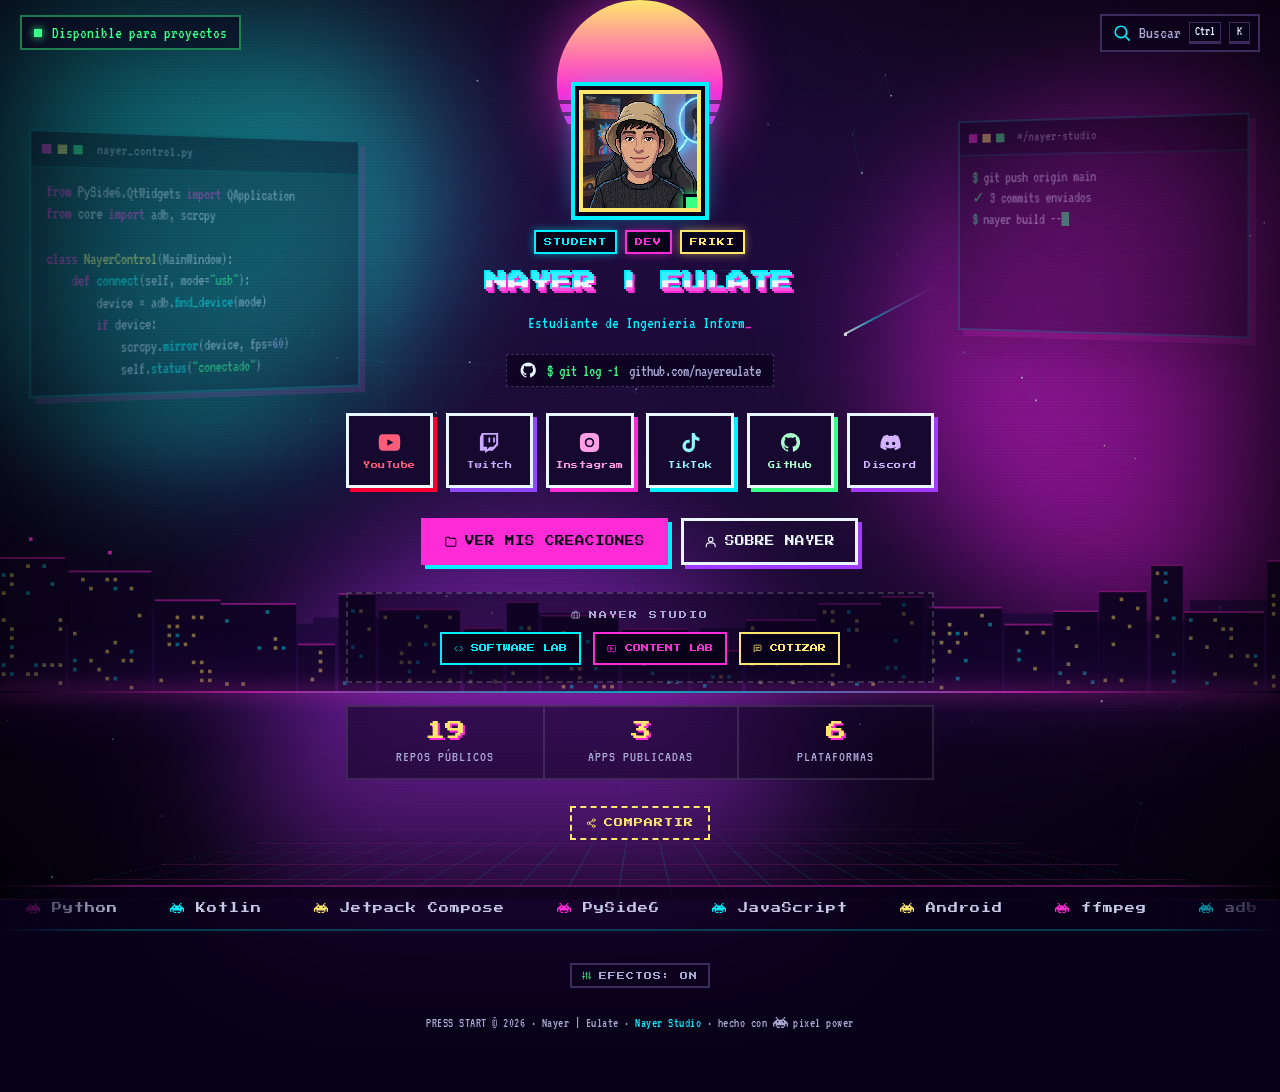
==== commit bfae9b5a: "Reestructurar el sitio como Nayer Studio: nuevas páginas, íconos SVG, fondo por capas y datos en viv" ====
--- a/index.html
+++ b/index.html
@@ -1,35 +1,103 @@
 <!DOCTYPE html>
-<html lang="es">
+<html lang="es" class="no-js">
 <head>
 <meta charset="UTF-8">
-<meta name="viewport" content="width=device-width, initial-scale=1.0, maximum-scale=1.0">
+<meta name="viewport" content="width=device-width, initial-scale=1">
 <title>Nayer | Eulate — Dev friki, estudiante y creador de herramientas</title>
-<meta name="description" content="Nayer | Eulate — Estudiante · Streamer · Dev friki. Mis redes, mis creaciones y mi historia en un solo lugar.">
+<meta name="description" content="Nayer | Eulate — Estudiante · Streamer · Dev friki. Mis redes, mis creaciones y Nayer Studio, mi estudio de software y contenido, en un solo lugar.">
+<meta name="theme-color" content="#09011a">
+<link rel="canonical" href="https://nayereulate.github.io/web/">
+<meta property="og:type" content="website">
+<meta property="og:site_name" content="Nayer | Eulate">
+<meta property="og:title" content="Nayer | Eulate — Dev friki, estudiante y creador de contenido">
+<meta property="og:description" content="Mis redes, mis creaciones y Nayer Studio en un solo lugar.">
+<meta property="og:url" content="https://nayereulate.github.io/web/">
+<meta property="og:image" content="https://nayereulate.github.io/web/fotoPixel.jpg">
+<meta name="twitter:card" content="summary">
 <link rel="icon" href="data:image/svg+xml,%3Csvg%20xmlns%3D%22http%3A%2F%2Fwww.w3.org%2F2000%2Fsvg%22%20viewBox%3D%220%200%2016%2016%22%3E%3Crect%20width%3D%2216%22%20height%3D%2216%22%20fill%3D%22%230d0221%22%2F%3E%3Crect%20x%3D%223%22%20y%3D%223%22%20width%3D%223%22%20height%3D%223%22%20fill%3D%22%2300f0ff%22%2F%3E%3Crect%20x%3D%2210%22%20y%3D%223%22%20width%3D%223%22%20height%3D%223%22%20fill%3D%22%23ff2bd6%22%2F%3E%3Crect%20x%3D%223%22%20y%3D%2210%22%20width%3D%2210%22%20height%3D%223%22%20fill%3D%22%23ffe66d%22%2F%3E%3C%2Fsvg%3E">
 <link rel="preconnect" href="https://fonts.googleapis.com">
 <link rel="preconnect" href="https://fonts.gstatic.com" crossorigin>
 <link href="https://fonts.googleapis.com/css2?family=Press+Start+2P&family=VT323&display=swap" rel="stylesheet">
 <link rel="stylesheet" href="css/base.css">
+<link rel="stylesheet" href="css/ui.css">
 <link rel="stylesheet" href="css/home.css">
 </head>
 <body class="home">
+<script src="js/icons.js"></script>
+<a class="skip-link" href="#main">Saltar al contenido</a>
 
+<!-- ===== Background stack (back to front) ===== -->
 <div id="bg"></div>
-<div class="aurora"><span></span><span></span><span></span></div>
-<canvas id="bg-canvas"></canvas>
-<div class="grid-floor"></div>
-<div class="scanlines"></div>
-<div class="vignette"></div>
-<div class="cursor-glow"></div>
+<div class="spotlight" aria-hidden="true"></div>
+<div class="aurora" aria-hidden="true"><span></span><span></span><span></span></div>
+<canvas id="bg-canvas" aria-hidden="true"></canvas>
+<div class="skyline" id="skyline" aria-hidden="true"></div>
+<div class="grid-floor" id="gridFloor" aria-hidden="true"></div>
+<div class="horizon" aria-hidden="true"></div>
 
-<main>
+<div class="float-layer" id="floatLayer" aria-hidden="true">
+  <div class="float-win float-win--code" style="--depth:.5">
+    <div class="win-bar"><i></i><i></i><i></i><span>nayer_control.py</span></div>
+<pre class="win-body"><span class="k">from</span> PySide6.QtWidgets <span class="k">import</span> QApplication
+<span class="k">from</span> core <span class="k">import</span> adb, scrcpy
+
+<span class="k">class</span> <span class="t">NayerControl</span>(MainWindow):
+    <span class="k">def</span> <span class="f">connect</span>(self, mode=<span class="s">"usb"</span>):
+        device = adb.<span class="f">find_device</span>(mode)
+        <span class="k">if</span> device:
+            scrcpy.<span class="f">mirror</span>(device, fps=<span class="n">60</span>)
+            self.<span class="f">status</span>(<span class="s">"conectado"</span>)</pre>
+  </div>
+
+  <div class="float-win float-win--kotlin" style="--depth:.3">
+    <div class="win-bar"><i></i><i></i><i></i><span>PageFlip.kt</span></div>
+<pre class="win-body"><span class="t">@Composable</span>
+<span class="k">fun</span> <span class="f">PageFlip</span>(book: <span class="t">Notebook</span>) {
+    <span class="k">val</span> state = <span class="f">rememberFlipState</span>()
+    <span class="f">Page</span>(
+        content = book.current,
+        onSwipe = { state.<span class="f">next</span>() }
+    )
+}</pre>
+  </div>
+
+  <div class="float-win float-win--term" style="--depth:.8">
+    <div class="win-bar"><i></i><i></i><i></i><span>~/nayer-studio</span></div>
+    <pre class="win-body" id="termBody"></pre>
+  </div>
+
+  <div class="float-win float-win--deploy" style="--depth:.65">
+    <div class="win-bar"><i></i><i></i><i></i><span>pipeline · main</span></div>
+    <ul class="deploy-steps">
+      <li class="ok"><svg class="i" aria-hidden="true"><use href="#i-check"/></svg><span>build</span><em>12s</em></li>
+      <li class="ok"><svg class="i" aria-hidden="true"><use href="#i-check"/></svg><span>tests</span><em>8s</em></li>
+      <li class="ok"><svg class="i" aria-hidden="true"><use href="#i-check"/></svg><span>package .exe / .apk</span><em>21s</em></li>
+      <li class="run"><svg class="i" aria-hidden="true"><use href="#i-zap"/></svg><span>deploy</span><em>live</em></li>
+    </ul>
+    <div class="deploy-bar"><span></span></div>
+  </div>
+</div>
+
+<div class="scanlines" aria-hidden="true"></div>
+<div class="vignette" aria-hidden="true"></div>
+<div class="cursor-glow" aria-hidden="true"></div>
+
+<!-- ===== Top strip ===== -->
+<header class="home-top">
+  <a class="avail-pill" href="contacto.html"><span class="live-dot" aria-hidden="true"></span> Disponible para proyectos</a>
+  <button class="cmdk-btn" type="button" data-cmdk aria-label="Abrir buscador del sitio">
+    <svg class="i" aria-hidden="true"><use href="#i-search"/></svg><span class="cmdk-btn__label">Buscar</span><kbd data-mod-key>Ctrl</kbd><kbd>K</kbd>
+  </button>
+</header>
+
+<main id="main">
   <section class="hero">
 
     <div class="avatar-wrap">
       <div class="sun"></div>
-      <div class="hero-avatar avatar-frame reveal">
-        <img src="fotoPixel.jpg" alt="Avatar pixel-art de Nayer Eulate">
-        <span class="status-dot" title="En vivo ahora"></span>
+      <div class="hero-avatar avatar-frame">
+        <img src="fotoPixel.jpg" alt="Avatar pixel-art de Nayer Eulate" width="170" height="170">
+        <span class="status-dot" title="Disponible para proyectos"></span>
       </div>
     </div>
 
@@ -42,71 +110,75 @@
     <h1 class="glitch" data-text="NAYER | EULATE">NAYER&nbsp;|&nbsp;EULATE</h1>
     <p class="tagline"><span id="typed"></span><span class="cursor">_</span></p>
 
+    <a class="gh-status" id="ghStatus" href="https://github.com/nayereulate" target="_blank" rel="noopener">
+      <svg class="i" aria-hidden="true"><use href="#i-github"/></svg><span class="gh-status__prompt">$ git log -1</span><span data-gh-text>conectando con GitHub...</span>
+    </a>
+
     <nav class="social-grid" aria-label="Redes sociales">
-
       <a class="social-btn reveal" data-color="youtube" href="https://www.youtube.com/@nayerdev" target="_blank" rel="noopener">
-        <span class="social-icon">
-          <svg viewBox="0 0 24 24"><path fill="currentColor" d="M23 7.2c0-2-1.6-3.6-3.6-3.7C16.9 3.3 12 3.3 12 3.3s-4.9 0-7.4.2C2.6 3.6 1 5.2 1 7.2 0.8 9 0.8 12 0.8 12s0 3 .2 4.8c0 2 1.6 3.6 3.6 3.7 2.5.2 7.4.2 7.4.2s4.9 0 7.4-.2c2-.1 3.6-1.7 3.6-3.7.2-1.8.2-4.8.2-4.8s0-3-.2-4.8ZM9.7 15.4V8.6l6.4 3.4-6.4 3.4Z"/></svg>
-        </span>
+        <span class="social-icon"><svg class="i" aria-hidden="true"><use href="#i-youtube"/></svg></span>
         <span class="social-label">YouTube</span>
       </a>
-
       <a class="social-btn reveal" data-color="twitch" href="https://www.twitch.tv/nayer_eulate_m" target="_blank" rel="noopener">
-        <span class="social-icon">
-          <svg viewBox="0 0 24 24"><path fill="currentColor" d="M4 2 2 6.4v14.1h5.4V23l3.6-2.5h4.3L21 14.5V2H4Zm14.9 11.4-3.1 3.1h-3.6l-2.7 2.7v-2.7H5.8V4h13.1v9.4Z"/><path fill="currentColor" d="M15.8 6.9h1.8v5h-1.8zM10.9 6.9h1.8v5h-1.8z"/></svg>
-        </span>
+        <span class="social-icon"><svg class="i" aria-hidden="true"><use href="#i-twitch"/></svg></span>
         <span class="social-label">Twitch</span>
       </a>
-
       <a class="social-btn reveal" data-color="instagram" href="https://www.instagram.com/nayer_eulate/" target="_blank" rel="noopener">
-        <span class="social-icon">
-          <svg viewBox="0 0 24 24"><path fill="currentColor" d="M12 2c2.7 0 3.06.01 4.12.06 1.06.05 1.79.22 2.43.47.66.26 1.21.6 1.76 1.15.5.5.9 1.1 1.15 1.76.25.64.42 1.37.47 2.43.05 1.06.06 1.42.06 4.13s-.01 3.07-.06 4.13c-.05 1.06-.22 1.79-.47 2.43a4.9 4.9 0 0 1-1.15 1.76 4.9 4.9 0 0 1-1.76 1.15c-.64.25-1.37.42-2.43.47-1.06.05-1.42.06-4.12.06s-3.07-.01-4.13-.06c-1.06-.05-1.79-.22-2.43-.47a4.9 4.9 0 0 1-1.76-1.15 4.9 4.9 0 0 1-1.15-1.76c-.25-.64-.42-1.37-.47-2.43C2.01 15.07 2 14.7 2 12s.01-3.07.06-4.13c.05-1.06.22-1.79.47-2.43.26-.66.6-1.21 1.15-1.76A4.9 4.9 0 0 1 5.44 2.53c.64-.25 1.37-.42 2.43-.47C8.93 2.01 9.3 2 12 2Zm0 5a5 5 0 1 0 0 10 5 5 0 0 0 0-10Zm0 8.2a3.2 3.2 0 1 1 0-6.4 3.2 3.2 0 0 1 0 6.4Zm5.2-8.4a1.2 1.2 0 1 1-2.4 0 1.2 1.2 0 0 1 2.4 0Z"/></svg>
-        </span>
+        <span class="social-icon"><svg class="i" viewBox="0 0 24 24" aria-hidden="true"><path fill="currentColor" d="M12 2c2.7 0 3.06.01 4.12.06 1.06.05 1.79.22 2.43.47.66.26 1.21.6 1.76 1.15.5.5.9 1.1 1.15 1.76.25.64.42 1.37.47 2.43.05 1.06.06 1.42.06 4.13s-.01 3.07-.06 4.13c-.05 1.06-.22 1.79-.47 2.43a4.9 4.9 0 0 1-1.15 1.76 4.9 4.9 0 0 1-1.76 1.15c-.64.25-1.37.42-2.43.47-1.06.05-1.42.06-4.12.06s-3.07-.01-4.13-.06c-1.06-.05-1.79-.22-2.43-.47a4.9 4.9 0 0 1-1.76-1.15 4.9 4.9 0 0 1-1.15-1.76c-.25-.64-.42-1.37-.47-2.43C2.01 15.07 2 14.7 2 12s.01-3.07.06-4.13c.05-1.06.22-1.79.47-2.43.26-.66.6-1.21 1.15-1.76A4.9 4.9 0 0 1 5.44 2.53c.64-.25 1.37-.42 2.43-.47C8.93 2.01 9.3 2 12 2Zm0 5a5 5 0 1 0 0 10 5 5 0 0 0 0-10Zm0 8.2a3.2 3.2 0 1 1 0-6.4 3.2 3.2 0 0 1 0 6.4Zm5.2-8.4a1.2 1.2 0 1 1-2.4 0 1.2 1.2 0 0 1 2.4 0Z"/></svg></span>
         <span class="social-label">Instagram</span>
       </a>
-
-      <a class="social-btn reveal" data-color="tiktok" href="https://www.tiktok.com/@bytecraftcode?is_from_webapp=1&amp;sender_device=pc" target="_blank" rel="noopener">
-        <span class="social-icon">
-          <svg viewBox="0 0 24 24"><path fill="currentColor" d="M16.6 2h-3.3v13.5a3.1 3.1 0 1 1-2.2-3v-3.4a6.5 6.5 0 1 0 5.5 6.4V8.8a8 8 0 0 0 4.7 1.5V7a4.8 4.8 0 0 1-4.7-5Z"/></svg>
-        </span>
+      <a class="social-btn reveal" data-color="tiktok" href="https://www.tiktok.com/@nayer.dev" target="_blank" rel="noopener">
+        <span class="social-icon"><svg class="i" aria-hidden="true"><use href="#i-tiktok"/></svg></span>
         <span class="social-label">TikTok</span>
       </a>
-
       <a class="social-btn reveal" data-color="github" href="https://github.com/nayereulate" target="_blank" rel="noopener">
-        <span class="social-icon">
-          <svg viewBox="0 0 24 24"><path fill="currentColor" d="M12 2a10 10 0 0 0-3.16 19.49c.5.09.68-.22.68-.48v-1.7c-2.78.6-3.37-1.34-3.37-1.34-.46-1.16-1.11-1.47-1.11-1.47-.9-.62.07-.6.07-.6 1 .07 1.53 1.03 1.53 1.03.9 1.52 2.34 1.08 2.91.83.09-.65.35-1.08.63-1.33-2.22-.25-4.56-1.11-4.56-4.94 0-1.1.39-1.99 1.03-2.69-.1-.25-.45-1.27.1-2.64 0 0 .84-.27 2.75 1.02a9.5 9.5 0 0 1 5 0c1.91-1.3 2.75-1.02 2.75-1.02.55 1.37.2 2.39.1 2.64.64.7 1.03 1.59 1.03 2.69 0 3.84-2.34 4.68-4.57 4.93.36.31.68.92.68 1.85v2.75c0 .26.18.58.69.48A10 10 0 0 0 12 2Z"/></svg>
-        </span>
+        <span class="social-icon"><svg class="i" aria-hidden="true"><use href="#i-github"/></svg></span>
         <span class="social-label">GitHub</span>
       </a>
-
-      <a class="social-btn reveal" data-color="discord" href="https://discord.gg/nMdw8qDtE" target="_blank" rel="noopener">
-        <span class="social-icon">
-          <svg viewBox="0 0 24 24"><path fill="currentColor" d="M20.3 5.3A18.3 18.3 0 0 0 15.7 4a12.7 12.7 0 0 0-.6 1.2 17 17 0 0 0-5.2 0A12.7 12.7 0 0 0 9.3 4a18.3 18.3 0 0 0-4.6 1.3C1.9 9.4 1.2 13.4 1.5 17.3a18.4 18.4 0 0 0 5.6 2.8c.4-.6.8-1.3 1.1-2a11.9 11.9 0 0 1-1.8-.8l.4-.3a13 13 0 0 0 10.4 0l.4.3c-.6.3-1.2.6-1.8.8.3.7.7 1.4 1.1 2a18.4 18.4 0 0 0 5.6-2.8c.4-4.5-.7-8.5-2.6-12ZM8.7 14.9c-.9 0-1.6-.8-1.6-1.8s.7-1.8 1.6-1.8 1.6.8 1.6 1.8-.7 1.8-1.6 1.8Zm6.6 0c-.9 0-1.6-.8-1.6-1.8s.7-1.8 1.6-1.8 1.6.8 1.6 1.8-.7 1.8-1.6 1.8Z"/></svg>
-        </span>
+      <a class="social-btn reveal" data-color="discord" href="https://discord.gg/3p7HU2fUN" target="_blank" rel="noopener">
+        <span class="social-icon"><svg class="i" aria-hidden="true"><use href="#i-discord"/></svg></span>
         <span class="social-label">Discord</span>
       </a>
-
     </nav>
 
     <div class="hero-cta">
-      <a href="landing.html#creaciones" class="btn btn-solid">🕹️ VER MIS CREACIONES</a>
-      <a href="landing.html#sobre-nayer" class="btn btn-outline">🧑‍🚀 SOBRE NAYER</a>
-      <a href="landing.html#servicios" class="btn btn-outline">🛠️ COLABOREMOS</a>
+      <a href="landing.html#creaciones" class="btn btn-solid"><svg class="i" aria-hidden="true"><use href="#i-folder"/></svg> VER MIS CREACIONES</a>
+      <a href="landing.html" class="btn btn-outline"><svg class="i" aria-hidden="true"><use href="#i-user"/></svg> SOBRE NAYER</a>
     </div>
 
+    <nav class="studio-links" aria-label="Nayer Studio">
+      <span class="studio-links__title"><svg class="i" aria-hidden="true"><use href="#i-briefcase"/></svg> NAYER STUDIO</span>
+      <a href="software.html" class="studio-link" data-color="cyan"><svg class="i" aria-hidden="true"><use href="#i-code"/></svg> SOFTWARE LAB</a>
+      <a href="contenido.html" class="studio-link" data-color="pink"><svg class="i" aria-hidden="true"><use href="#i-video"/></svg> CONTENT LAB</a>
+      <a href="contacto.html" class="studio-link" data-color="yellow"><svg class="i" aria-hidden="true"><use href="#i-chat"/></svg> COTIZAR</a>
+    </nav>
+
+    <dl class="hero-stats">
+      <div><dt>REPOS PÚBLICOS</dt><dd data-gh="repos">19</dd></div>
+      <div><dt>APPS PUBLICADAS</dt><dd>3</dd></div>
+      <div><dt>PLATAFORMAS</dt><dd>6</dd></div>
+    </dl>
+
     <button class="share-btn" id="shareBtn" type="button">
-      <span class="icon">📋</span> COPIAR ENLACE
+      <svg class="i" aria-hidden="true"><use href="#i-share"/></svg> COMPARTIR
     </button>
 
   </section>
 </main>
 
+<section class="marquee" aria-label="Stack tecnológico">
+  <ul class="marquee__track"><li><svg class="i" aria-hidden="true"><use href="#i-invader"/></svg><span>Python</span></li><li><svg class="i" aria-hidden="true"><use href="#i-invader"/></svg><span>Kotlin</span></li><li><svg class="i" aria-hidden="true"><use href="#i-invader"/></svg><span>Jetpack Compose</span></li><li><svg class="i" aria-hidden="true"><use href="#i-invader"/></svg><span>PySide6</span></li><li><svg class="i" aria-hidden="true"><use href="#i-invader"/></svg><span>JavaScript</span></li><li><svg class="i" aria-hidden="true"><use href="#i-invader"/></svg><span>Android</span></li><li><svg class="i" aria-hidden="true"><use href="#i-invader"/></svg><span>ffmpeg</span></li><li><svg class="i" aria-hidden="true"><use href="#i-invader"/></svg><span>adb</span></li><li><svg class="i" aria-hidden="true"><use href="#i-invader"/></svg><span>OBS</span></li><li><svg class="i" aria-hidden="true"><use href="#i-invader"/></svg><span>Git</span></li><li><svg class="i" aria-hidden="true"><use href="#i-invader"/></svg><span>HTML/CSS</span></li><li><svg class="i" aria-hidden="true"><use href="#i-invader"/></svg><span>scrcpy</span></li><li aria-hidden="true"><svg class="i" aria-hidden="true"><use href="#i-invader"/></svg><span>Python</span></li><li aria-hidden="true"><svg class="i" aria-hidden="true"><use href="#i-invader"/></svg><span>Kotlin</span></li><li aria-hidden="true"><svg class="i" aria-hidden="true"><use href="#i-invader"/></svg><span>Jetpack Compose</span></li><li aria-hidden="true"><svg class="i" aria-hidden="true"><use href="#i-invader"/></svg><span>PySide6</span></li><li aria-hidden="true"><svg class="i" aria-hidden="true"><use href="#i-invader"/></svg><span>JavaScript</span></li><li aria-hidden="true"><svg class="i" aria-hidden="true"><use href="#i-invader"/></svg><span>Android</span></li><li aria-hidden="true"><svg class="i" aria-hidden="true"><use href="#i-invader"/></svg><span>ffmpeg</span></li><li aria-hidden="true"><svg class="i" aria-hidden="true"><use href="#i-invader"/></svg><span>adb</span></li><li aria-hidden="true"><svg class="i" aria-hidden="true"><use href="#i-invader"/></svg><span>OBS</span></li><li aria-hidden="true"><svg class="i" aria-hidden="true"><use href="#i-invader"/></svg><span>Git</span></li><li aria-hidden="true"><svg class="i" aria-hidden="true"><use href="#i-invader"/></svg><span>HTML/CSS</span></li><li aria-hidden="true"><svg class="i" aria-hidden="true"><use href="#i-invader"/></svg><span>scrcpy</span></li></ul>
+</section>
+
 <footer class="site-footer">
-  <p>PRESS START © 2026 · Nayer | Eulate · hecho con 👾 pixel power</p>
+  <button class="fx-toggle" type="button" data-fx-toggle aria-pressed="true"><svg class="i" aria-hidden="true"><use href="#i-sliders"/></svg><span data-fx-label>EFECTOS: ON</span></button>
+  <p>PRESS START © 2026 · Nayer | Eulate · <a href="servicios.html">Nayer Studio</a> · hecho con <svg class="i" aria-hidden="true"><use href="#i-invader"/></svg> pixel power</p>
 </footer>
 
 <script src="js/background.js"></script>
+<script src="js/github.js"></script>
 <script src="js/effects.js"></script>
+<script src="js/ui.js"></script>
 <script src="js/home.js"></script>
 </body>
 </html>
--- a/css/base.css
+++ b/css/base.css
@@ -155,6 +155,43 @@
   opacity:0;
 }
 
+/* ================= Icons (sprite in js/icons.js) ================= */
+.i{
+  width:1.15em;
+  height:1.15em;
+  flex-shrink:0;
+  vertical-align:-.2em;
+  overflow:visible;
+}
+.btn .i{ width:1.4em; height:1.4em; margin:-.2em 0; }
+
+/* Framed icon tile used on cards */
+.icon-tile{
+  --accent-c:var(--accent, var(--cyan));
+  position:relative;
+  display:inline-grid;
+  place-items:center;
+  width:52px;
+  height:52px;
+  color:var(--accent-c);
+  background:color-mix(in srgb, var(--accent-c) 10%, var(--bg-deep));
+  border:2px solid var(--accent-c);
+  box-shadow:0 0 14px color-mix(in srgb, var(--accent-c) 35%, transparent), inset 0 0 12px color-mix(in srgb, var(--accent-c) 18%, transparent);
+  flex-shrink:0;
+}
+.icon-tile .i{ width:26px; height:26px; filter:drop-shadow(0 0 4px color-mix(in srgb, var(--accent-c) 70%, transparent)); }
+/* pixel corner notches */
+.icon-tile::before, .icon-tile::after{
+  content:"";
+  position:absolute;
+  width:6px; height:6px;
+  background:var(--bg-deep);
+}
+.icon-tile::before{ top:-2px; left:-2px; }
+.icon-tile::after{ bottom:-2px; right:-2px; }
+.icon-tile--sm{ width:40px; height:40px; }
+.icon-tile--sm .i{ width:20px; height:20px; }
+
 /* ================= Typography ================= */
 .glitch{
   font-family:'Press Start 2P', monospace;
--- a/css/ui.css
+++ b/css/ui.css
@@ -0,0 +1,173 @@
+/* =========================================================================
+   NAYER | EULATE — Global UI (js/ui.js): command palette, toasts,
+   effects toggle, light mode, konami easter egg
+   ========================================================================= */
+
+/* ===== Skip link ===== */
+.skip-link{
+  position:absolute;
+  left:12px; top:-60px;
+  z-index:100;
+  padding:10px 14px;
+  background:var(--yellow);
+  color:var(--bg-deep);
+  font-family:'Press Start 2P', monospace;
+  font-size:10px;
+  text-decoration:none;
+  transition:top .2s var(--ease-out);
+}
+.skip-link:focus{ top:12px; }
+
+/* ===== Live indicator ===== */
+.live-dot{
+  display:inline-block;
+  width:8px; height:8px;
+  background:var(--green);
+  box-shadow:0 0 8px var(--green);
+  animation:pulse 1.4s ease-in-out infinite;
+  flex-shrink:0;
+}
+
+kbd{
+  display:inline-block;
+  min-width:1.6em;
+  padding:1px 5px;
+  font-family:'VT323', monospace;
+  font-size:15px;
+  line-height:1.2;
+  text-align:center;
+  color:var(--text);
+  background:var(--bg-deep);
+  border:1px solid #3b2a5c;
+  border-bottom-width:3px;
+}
+
+/* ===== Palette trigger button (topbar / index) ===== */
+.cmdk-btn{
+  display:inline-flex;
+  align-items:center;
+  gap:8px;
+  padding:6px 8px 6px 10px;
+  background:rgba(9,1,26,.6);
+  border:2px solid #3b2a5c;
+  color:var(--muted);
+  font-family:'VT323', monospace;
+  font-size:17px;
+  cursor:pointer;
+  transition:border-color .2s ease, color .2s ease;
+}
+.cmdk-btn:hover, .cmdk-btn:focus-visible{ border-color:var(--cyan); color:var(--text); }
+.cmdk-btn .i{ color:var(--cyan); }
+.cmdk-btn kbd{ font-size:13px; }
+
+/* ===== Palette ===== */
+.cmdk{ position:fixed; inset:0; z-index:200; display:flex; justify-content:center; align-items:flex-start; padding:12vh 16px 16px; }
+.cmdk[hidden]{ display:none; }
+.cmdk__backdrop{ position:absolute; inset:0; background:rgba(5,0,15,.72); -webkit-backdrop-filter:blur(4px); backdrop-filter:blur(4px); opacity:0; transition:opacity .2s ease; }
+.cmdk__panel{
+  position:relative;
+  width:min(620px, 100%);
+  max-height:70vh;
+  display:flex;
+  flex-direction:column;
+  background:var(--bg-mid);
+  border:3px solid var(--cyan);
+  box-shadow:8px 8px 0 0 var(--pink), 0 0 60px rgba(0,240,255,.25);
+  transform:translateY(-12px) scale(.98);
+  opacity:0;
+  transition:transform .2s var(--ease-out), opacity .2s ease;
+}
+.cmdk.show .cmdk__backdrop{ opacity:1; }
+.cmdk.show .cmdk__panel{ transform:none; opacity:1; }
+.cmdk__search{ display:flex; align-items:center; gap:12px; padding:14px 16px; border-bottom:2px solid #3b2a5c; }
+.cmdk__search > .i{ color:var(--cyan); width:22px; height:22px; }
+.cmdk__input{ flex:1; min-width:0; background:transparent; border:0; outline:none; color:var(--text); font-family:'VT323', monospace; font-size:22px; }
+.cmdk__input::placeholder{ color:#6f6f9a; }
+.cmdk__list{ list-style:none; margin:0; padding:8px; overflow-y:auto; }
+.cmdk__group{ font-family:'Press Start 2P', monospace; font-size:8px; letter-spacing:2px; color:var(--yellow); padding:12px 10px 6px; }
+.cmdk__item{
+  display:flex;
+  align-items:center;
+  gap:12px;
+  padding:9px 10px;
+  font-size:19px;
+  color:#dfe6ff;
+  cursor:pointer;
+  border-left:3px solid transparent;
+}
+.cmdk__item .i{ color:var(--muted); width:20px; height:20px; }
+.cmdk__item span{ flex:1; }
+.cmdk__item.is-active{ background:rgba(0,240,255,.1); border-left-color:var(--cyan); color:var(--text); }
+.cmdk__item.is-active .i{ color:var(--cyan); }
+.cmdk__ext{ opacity:.6; width:14px !important; height:14px !important; }
+.cmdk__empty{ padding:18px 10px; color:var(--muted); font-size:18px; }
+.cmdk__foot{ display:flex; gap:18px; flex-wrap:wrap; padding:10px 16px; border-top:2px solid #3b2a5c; font-size:15px; color:var(--muted); }
+.cmdk__foot kbd{ margin-right:3px; font-size:13px; }
+body.cmdk-open{ overflow:hidden; }
+
+/* ===== Toasts ===== */
+.toasts{ position:fixed; left:50%; bottom:24px; transform:translateX(-50%); z-index:210; display:flex; flex-direction:column; align-items:center; gap:10px; pointer-events:none; }
+.toast{
+  display:flex;
+  align-items:center;
+  gap:10px;
+  padding:10px 16px;
+  background:var(--bg-deep);
+  border:2px solid var(--green);
+  box-shadow:4px 4px 0 0 var(--green);
+  color:var(--text);
+  font-size:19px;
+  transform:translateY(16px);
+  opacity:0;
+  transition:transform .25s var(--ease-out), opacity .25s ease;
+}
+.toast .i{ color:var(--green); }
+.toast.show{ transform:none; opacity:1; }
+
+/* ===== Effects toggle (footer) ===== */
+.fx-toggle{
+  display:inline-flex;
+  align-items:center;
+  gap:8px;
+  margin:0 0 14px;
+  padding:6px 10px;
+  background:transparent;
+  border:2px solid #3b2a5c;
+  color:var(--muted);
+  font-family:'Press Start 2P', monospace;
+  font-size:8px;
+  letter-spacing:1px;
+  cursor:pointer;
+  transition:border-color .2s ease, color .2s ease;
+}
+.fx-toggle:hover{ border-color:var(--cyan); color:var(--cyan); }
+.fx-toggle[aria-pressed="true"] .i{ color:var(--green); }
+
+/* ===== Light mode: heavy visual layers off ===== */
+.fx-off .scanlines, .fx-off .cursor-glow, .fx-off .aurora, .fx-off .float-layer, .fx-off .beam, .fx-off .spotlight{ display:none !important; }
+.fx-off .grid-floor{ animation:none; opacity:.35; }
+.fx-off .glitch::before, .fx-off .glitch::after{ display:none; }
+.fx-off .avatar-frame, .fx-off .status-dot, .fx-off .sun, .fx-off .donate-tab, .fx-off .qr-frame::after, .fx-off .marquee__track{ animation:none !important; }
+
+/* ===== Konami: god mode ===== */
+.god-mode .aurora{ animation:godHue 1.2s linear infinite !important; opacity:.9; }
+.god-mode .glitch{ animation:godHueText 1s linear infinite; }
+@keyframes godHue{
+  from{ filter:blur(70px) saturate(2) hue-rotate(0deg); }
+  to{ filter:blur(70px) saturate(2) hue-rotate(360deg); }
+}
+@keyframes godHueText{
+  from{ filter:hue-rotate(0deg); }
+  to{ filter:hue-rotate(360deg); }
+}
+.pixel-rain{ position:fixed; inset:0; z-index:190; pointer-events:none; overflow:hidden; }
+.pixel-rain i{ position:absolute; top:-12px; animation:pixelFall linear forwards; }
+@keyframes pixelFall{
+  to{ transform:translateY(110vh) rotate(180deg); }
+}
+
+@media (max-width:600px){
+  .cmdk{ padding-top:8vh; }
+  .cmdk__foot{ display:none; }
+  .cmdk-btn kbd, .cmdk-btn .cmdk-btn__label{ display:none; }
+}
--- a/css/home.css
+++ b/css/home.css
@@ -1,6 +1,193 @@
 /* =========================================================================
    NAYER | EULATE — Homepage (index.html only)
+   Background stack, back to front:
+   #bg → spotlight → aurora → starfield canvas → skyline → grid floor (+beams)
+   → horizon glow → floating code windows → scanlines → vignette
+   The perspective floor's far edge lands ~23vh above the viewport bottom,
+   so skyline + horizon are anchored there (--horizon).
    ========================================================================= */
+
+.home{ --horizon:23vh; }
+
+/* ===== Spotlight: light cone from the top (software-hero style) ===== */
+.spotlight{
+  position:fixed;
+  top:-10vh;
+  left:50%;
+  width:140vw;
+  height:95vh;
+  transform:translateX(-50%);
+  z-index:0;
+  pointer-events:none;
+  background:
+    conic-gradient(from 180deg at 50% 0%,
+      transparent 152deg,
+      rgba(0,240,255,.10) 166deg,
+      rgba(162,57,255,.16) 180deg,
+      rgba(255,43,214,.10) 194deg,
+      transparent 208deg);
+  mask-image:radial-gradient(ellipse 60% 85% at 50% 0%, black 30%, transparent 75%);
+  -webkit-mask-image:radial-gradient(ellipse 60% 85% at 50% 0%, black 30%, transparent 75%);
+  filter:blur(6px);
+  animation:spotSway 14s ease-in-out infinite alternate;
+}
+@keyframes spotSway{
+  from{ transform:translateX(-50%) rotate(-3deg); }
+  to{ transform:translateX(-50%) rotate(3deg); }
+}
+
+/* ===== Pixel skyline on the horizon (SVG built in js/home.js) ===== */
+.skyline{
+  position:fixed;
+  left:0; right:0;
+  bottom:var(--horizon);
+  height:min(20vh, 190px);
+  z-index:1;
+  pointer-events:none;
+  opacity:.95;
+}
+.skyline svg{ display:block; width:100%; height:100%; }
+.skyline .b{ fill:#12052a; }
+.skyline .b-far{ fill:#1d0a3d; opacity:.8; }
+.skyline .edge{ fill:var(--pink); opacity:.55; }
+.skyline .w{ fill:var(--yellow); opacity:.55; }
+.skyline .w.c{ fill:var(--cyan); opacity:.5; }
+.skyline .w-blink{ animation:winBlink 4s steps(1) infinite; }
+.skyline .antenna{ fill:var(--pink); animation:winBlink 1.6s steps(1) infinite; }
+@keyframes winBlink{ 50%{ opacity:.08; } }
+
+/* glow line where the floor meets the sky */
+.horizon{
+  position:fixed;
+  left:0; right:0;
+  bottom:var(--horizon);
+  height:2px;
+  z-index:1;
+  pointer-events:none;
+  background:linear-gradient(90deg, transparent, var(--pink) 20%, var(--cyan) 50%, var(--pink) 80%, transparent);
+  box-shadow:0 0 18px 4px rgba(255,43,214,.45), 0 0 60px 12px rgba(162,57,255,.25);
+  opacity:.8;
+}
+
+/* ===== Light beams travelling along the grid lines ===== */
+.grid-floor .beam{
+  position:absolute;
+  top:0;
+  width:2px;
+  height:22%;
+  background:linear-gradient(to bottom, transparent, var(--beam, var(--cyan)));
+  box-shadow:0 0 12px var(--beam, var(--cyan));
+  animation:beamRun var(--dur, 3.2s) linear infinite;
+  animation-delay:var(--delay, 0s);
+  opacity:0;
+}
+@keyframes beamRun{
+  0%{ transform:translateY(-100%); opacity:0; }
+  10%{ opacity:1; }
+  85%{ opacity:1; }
+  100%{ transform:translateY(460%); opacity:0; }
+}
+
+/* ===== Floating code windows ===== */
+.float-layer{
+  position:fixed;
+  inset:0;
+  z-index:2;
+  pointer-events:none;
+  --px:0; --py:0;
+}
+.float-win{
+  --ry:0deg;
+  position:absolute;
+  font-family:'VT323', monospace;
+  font-size:16px;
+  line-height:1.35;
+  color:#c7c7e6;
+  background:rgba(12,3,28,.62);
+  border:2px solid rgba(0,240,255,.35);
+  box-shadow:6px 6px 0 0 rgba(255,43,214,.3), 0 20px 50px rgba(0,0,0,.45);
+  -webkit-backdrop-filter:blur(6px);
+  backdrop-filter:blur(6px);
+  opacity:.82;
+  translate:calc(var(--px) * var(--depth) * 34px) calc(var(--py) * var(--depth) * 22px);
+  transform:perspective(900px) rotateY(var(--ry));
+  animation:winFloat 7s ease-in-out infinite;
+  transition:translate .4s var(--ease-out);
+}
+@keyframes winFloat{
+  0%,100%{ transform:perspective(900px) rotateY(var(--ry)) translateY(0); }
+  50%{ transform:perspective(900px) rotateY(var(--ry)) translateY(-12px); }
+}
+.win-bar{
+  display:flex;
+  align-items:center;
+  gap:6px;
+  padding:7px 10px;
+  border-bottom:2px solid rgba(0,240,255,.2);
+  background:rgba(9,1,26,.6);
+}
+.win-bar i{ width:9px; height:9px; background:var(--pink); }
+.win-bar i:nth-child(2){ background:var(--yellow); }
+.win-bar i:nth-child(3){ background:var(--green); }
+.win-bar span{ margin-left:8px; font-size:14px; color:var(--muted); }
+.win-body{ margin:0; padding:12px 14px; white-space:pre; overflow:hidden; font:inherit; }
+.win-body .k{ color:var(--pink); }
+.win-body .t{ color:var(--yellow); }
+.win-body .f{ color:var(--cyan); }
+.win-body .s{ color:var(--green); }
+.win-body .n{ color:#c9a8ff; }
+.win-body .p{ color:var(--green); }
+.win-body .m{ color:var(--muted); }
+
+.float-win--code{ --ry:14deg; left:2.5vw; top:15vh; width:340px; animation-delay:-1s; }
+.float-win--kotlin{ --ry:18deg; left:5vw; top:55vh; width:270px; animation-delay:-3.5s; opacity:.62; }
+.float-win--term{ --ry:-14deg; right:2.5vw; top:13vh; width:300px; animation-delay:-2s; }
+.float-win--term .win-body{ height:178px; }
+.float-win--term .cur{ display:inline-block; width:8px; height:14px; background:var(--green); vertical-align:-2px; animation:blink 1s steps(1) infinite; }
+.float-win--deploy{ --ry:-18deg; right:5vw; top:54vh; width:250px; animation-delay:-5s; opacity:.7; border-color:rgba(57,255,136,.35); }
+
+.deploy-steps{ list-style:none; margin:0; padding:10px 14px 4px; display:flex; flex-direction:column; gap:6px; }
+.deploy-steps li{ display:flex; align-items:center; gap:8px; font-size:16px; }
+.deploy-steps li .i{ width:14px; height:14px; }
+.deploy-steps li.ok .i{ color:var(--green); }
+.deploy-steps li.run .i{ color:var(--yellow); animation:pulse 1.2s ease-in-out infinite; }
+.deploy-steps em{ margin-left:auto; font-style:normal; color:var(--muted); font-size:14px; }
+.deploy-bar{ margin:8px 14px 14px; height:8px; border:1px solid rgba(57,255,136,.4); }
+.deploy-bar span{ display:block; height:100%; background:var(--green); box-shadow:0 0 8px var(--green); animation:deployLoad 4.5s ease-in-out infinite; }
+@keyframes deployLoad{
+  0%{ width:0; }
+  70%,100%{ width:100%; }
+}
+
+/* ===== Top strip ===== */
+.home-top{
+  position:fixed;
+  top:0; left:0; right:0;
+  z-index:20;
+  display:flex;
+  justify-content:space-between;
+  align-items:center;
+  gap:12px;
+  padding:14px 20px;
+  pointer-events:none;
+}
+.home-top > *{ pointer-events:auto; }
+.avail-pill{
+  display:inline-flex;
+  align-items:center;
+  gap:10px;
+  padding:7px 12px;
+  background:rgba(9,1,26,.6);
+  border:2px solid rgba(57,255,136,.45);
+  color:var(--green);
+  font-size:17px;
+  text-decoration:none;
+  transition:border-color .2s ease, background .2s ease;
+}
+.avail-pill:hover{ border-color:var(--green); background:rgba(57,255,136,.08); }
+
+.home main{ position:relative; z-index:4; }
+.home .hero{ margin-top:max(10vh, 84px); margin-bottom:5vh; }
 
 /* synthwave sun behind the avatar — wrap auto-sizes to whatever size
    .hero-avatar's fluid clamp() resolves to, no fixed width to keep in sync */
@@ -42,18 +229,39 @@
   font-size:clamp(14px, 1.3vw, 24px);
   color:var(--cyan);
   min-height:1.4em;
-  margin:0 0 32px;
+  margin:0 0 16px;
 }
 .cursor{ animation:blink 1s steps(1) infinite; color:var(--pink); }
 @keyframes blink{ 50%{ opacity:0; } }
+
+/* ===== Live GitHub status ===== */
+.gh-status{
+  display:inline-flex;
+  align-items:center;
+  gap:10px;
+  max-width:100%;
+  margin:0 auto 26px;
+  padding:6px 12px;
+  background:rgba(9,1,26,.7);
+  border:1px dashed #3b2a5c;
+  color:var(--muted);
+  font-size:16px;
+  text-decoration:none;
+  transition:border-color .2s ease, color .2s ease;
+}
+.gh-status:hover{ border-color:var(--green); color:var(--text); }
+.gh-status .i{ color:var(--text); }
+.gh-status__prompt{ color:var(--green); white-space:nowrap; }
+.gh-status [data-gh-text]{ overflow:hidden; text-overflow:ellipsis; white-space:nowrap; }
+.gh-status.is-live{ border-style:solid; border-color:rgba(57,255,136,.35); }
 
 /* ===== Social icon grid ===== */
 .social-grid{
   display:grid;
-  grid-template-columns:repeat(auto-fit, minmax(clamp(76px, 6.5vw, 130px), 1fr));
-  gap:clamp(10px, 1vw, 20px);
-  max-width:clamp(280px, 42vw, 780px);
-  margin:0 auto 32px;
+  grid-template-columns:repeat(6, 1fr);
+  gap:clamp(10px, 1vw, 18px);
+  max-width:clamp(280px, 46vw, 820px);
+  margin:0 auto 30px;
 }
 .social-btn{
   --tx:0px; --ty:0px;
@@ -61,7 +269,7 @@
   flex-direction:column;
   align-items:center;
   gap:8px;
-  padding:clamp(12px, 1.2vw, 20px) clamp(8px, 1vw, 14px);
+  padding:clamp(12px, 1.2vw, 20px) clamp(6px, .8vw, 12px);
   background:var(--bg-mid);
   border:3px solid var(--text);
   color:var(--text);
@@ -74,9 +282,9 @@
 }
 .social-btn:hover, .social-btn:focus-visible{ box-shadow:2px 2px 0 0 var(--shadow-c, var(--pink)); background:#241242; }
 .social-btn:active{ transform:translate(4px,4px) !important; box-shadow:0 0 0 0 var(--shadow-c, var(--pink)); }
-.social-icon{ width:clamp(22px, 1.8vw, 34px); height:clamp(22px, 1.8vw, 34px); display:flex; align-items:center; justify-content:center; }
-.social-icon svg{ width:100%; height:100%; }
-.social-label{ font-family:'Press Start 2P', monospace; font-size:clamp(8px, 0.6vw, 11px); letter-spacing:.5px; }
+.social-icon{ display:flex; align-items:center; justify-content:center; }
+.social-icon .i{ width:clamp(22px, 1.8vw, 32px); height:clamp(22px, 1.8vw, 32px); }
+.social-label{ font-family:'Press Start 2P', monospace; font-size:clamp(7px, 0.55vw, 10px); letter-spacing:.5px; }
 
 .social-btn[data-color="youtube"]{ --shadow-c:#ff0033; color:#ff5c7a; }
 .social-btn[data-color="twitch"]{ --shadow-c:#9146ff; color:#c9a8ff; }
@@ -85,9 +293,67 @@
 .social-btn[data-color="github"]{ --shadow-c:#39ff88; color:#a8ffcb; }
 .social-btn[data-color="discord"]{ --shadow-c:#a239ff; color:#d3b3ff; }
 
+/* ===== Nayer Studio quick links ===== */
+.studio-links{
+  display:flex;
+  flex-wrap:wrap;
+  justify-content:center;
+  align-items:center;
+  gap:12px;
+  max-width:clamp(280px, 46vw, 820px);
+  margin:28px auto 0;
+  padding:16px;
+  border:2px dashed rgba(234,246,255,.18);
+  background:rgba(12,3,28,.55);
+}
+.studio-links__title{
+  width:100%;
+  display:flex;
+  justify-content:center;
+  align-items:center;
+  gap:8px;
+  font-family:'Press Start 2P', monospace;
+  font-size:clamp(8px, 0.6vw, 11px);
+  letter-spacing:2px;
+  color:var(--muted);
+}
+.studio-link{
+  --c:var(--cyan);
+  display:inline-flex;
+  align-items:center;
+  gap:8px;
+  padding:10px 12px;
+  font-family:'Press Start 2P', monospace;
+  font-size:clamp(8px, 0.6vw, 11px);
+  color:var(--c);
+  text-decoration:none;
+  border:2px solid var(--c);
+  background:var(--bg-deep);
+  transition:background .2s ease, color .2s ease, transform .15s var(--ease-out);
+}
+.studio-link:hover, .studio-link:focus-visible{ background:var(--c); color:var(--bg-deep); transform:translateY(-2px); }
+.studio-link[data-color="pink"]{ --c:var(--pink); }
+.studio-link[data-color="yellow"]{ --c:var(--yellow); }
+
+/* ===== Stats ===== */
+.hero-stats{
+  display:grid;
+  grid-template-columns:repeat(3, 1fr);
+  max-width:clamp(280px, 46vw, 820px);
+  margin:22px auto 0;
+  border:2px solid rgba(234,246,255,.12);
+  background:rgba(12,3,28,.55);
+}
+.hero-stats div{ padding:14px 8px; display:flex; flex-direction:column-reverse; gap:8px; }
+.hero-stats div + div{ border-left:2px solid rgba(234,246,255,.12); }
+.hero-stats dt{ font-size:15px; color:var(--muted); letter-spacing:1px; }
+.hero-stats dd{ margin:0; font-family:'Press Start 2P', monospace; font-size:clamp(16px, 1.6vw, 26px); color:var(--yellow); text-shadow:2px 2px 0 var(--pink); }
+
 /* ===== Share button ===== */
 .share-btn{
-  display:block;
+  display:inline-flex;
+  align-items:center;
+  gap:8px;
   margin:26px auto 0;
   padding:10px 14px;
   background:transparent;
@@ -100,10 +366,79 @@
   transition:background .2s ease, color .2s ease, transform .15s var(--ease-out);
 }
 .share-btn:hover{ background:var(--yellow); color:var(--bg-deep); transform:translateY(-2px); }
-.share-btn.copied{ background:var(--green); border-color:var(--green); color:var(--bg-deep); }
-
-/* ===== Responsive: cases the fluid clamp()s above can't cover ===== */
+
+/* ===== Tech marquee ===== */
+.marquee{
+  position:relative;
+  z-index:4;
+  overflow:hidden;
+  padding:14px 0;
+  border-top:2px solid rgba(255,43,214,.35);
+  border-bottom:2px solid rgba(0,240,255,.25);
+  background:rgba(9,1,26,.72);
+  mask-image:linear-gradient(90deg, transparent, black 10%, black 90%, transparent);
+  -webkit-mask-image:linear-gradient(90deg, transparent, black 10%, black 90%, transparent);
+}
+.marquee__track{
+  display:flex;
+  width:max-content;
+  margin:0;
+  padding:0;
+  list-style:none;
+  animation:marquee 45s linear infinite;
+}
+.marquee:hover .marquee__track{ animation-play-state:paused; }
+.marquee__track li{
+  display:flex;
+  align-items:center;
+  gap:12px;
+  padding:0 26px;
+  font-family:'Press Start 2P', monospace;
+  font-size:10px;
+  letter-spacing:1px;
+  color:#c7c7e6;
+  white-space:nowrap;
+}
+.marquee__track li .i{ color:var(--pink); width:14px; height:14px; }
+.marquee__track li:nth-child(3n+2) .i{ color:var(--cyan); }
+.marquee__track li:nth-child(3n) .i{ color:var(--yellow); }
+@keyframes marquee{ to{ transform:translateX(-50%); } }
+
+/* ===== Footer ===== */
+.home .site-footer{ background:rgba(9,1,26,.72); }
+.site-footer a{ color:var(--cyan); text-decoration:none; }
+.site-footer a:hover{ text-decoration:underline; }
+
+/* ===== Light mode extras ===== */
+.fx-off .skyline .w-blink, .fx-off .skyline .antenna, .fx-off .spotlight{ animation:none; }
+
+/* ===== Responsive ===== */
+@media (max-width:1280px){
+  .float-win--kotlin, .float-win--deploy{ display:none; }
+  .float-win{ opacity:.5; }
+}
+@media (max-width:1100px){
+  .float-layer{ display:none; }
+  /* 6 columns only fit with room to spare: switch to 3x2 before labels clip */
+  .social-grid{ grid-template-columns:repeat(3, 1fr); max-width:440px; }
+  .studio-links, .hero-stats{ max-width:440px; }
+  .social-label{ font-size:9px; }
+}
+@media (max-width:640px){
+  .social-grid, .studio-links, .hero-stats{ max-width:340px; }
+  .social-label{ font-size:8px; }
+  .studio-link{ flex:1 1 100%; justify-content:center; }
+  .avail-pill{ font-size:15px; padding:6px 10px; }
+  .home-top{ padding:10px 12px; }
+  .hero-stats dt{ font-size:13px; }
+  .skyline{ height:12vh; }
+  .gh-status__prompt{ display:none; }
+}
 @media (max-height:600px) and (orientation:landscape){
   .sun{ display:none; }
   .hero-avatar{ width:72px; height:72px; }
 }
+@media (max-width:360px){
+  .social-label{ font-size:7px; letter-spacing:0; }
+  .social-grid{ gap:8px; }
+}
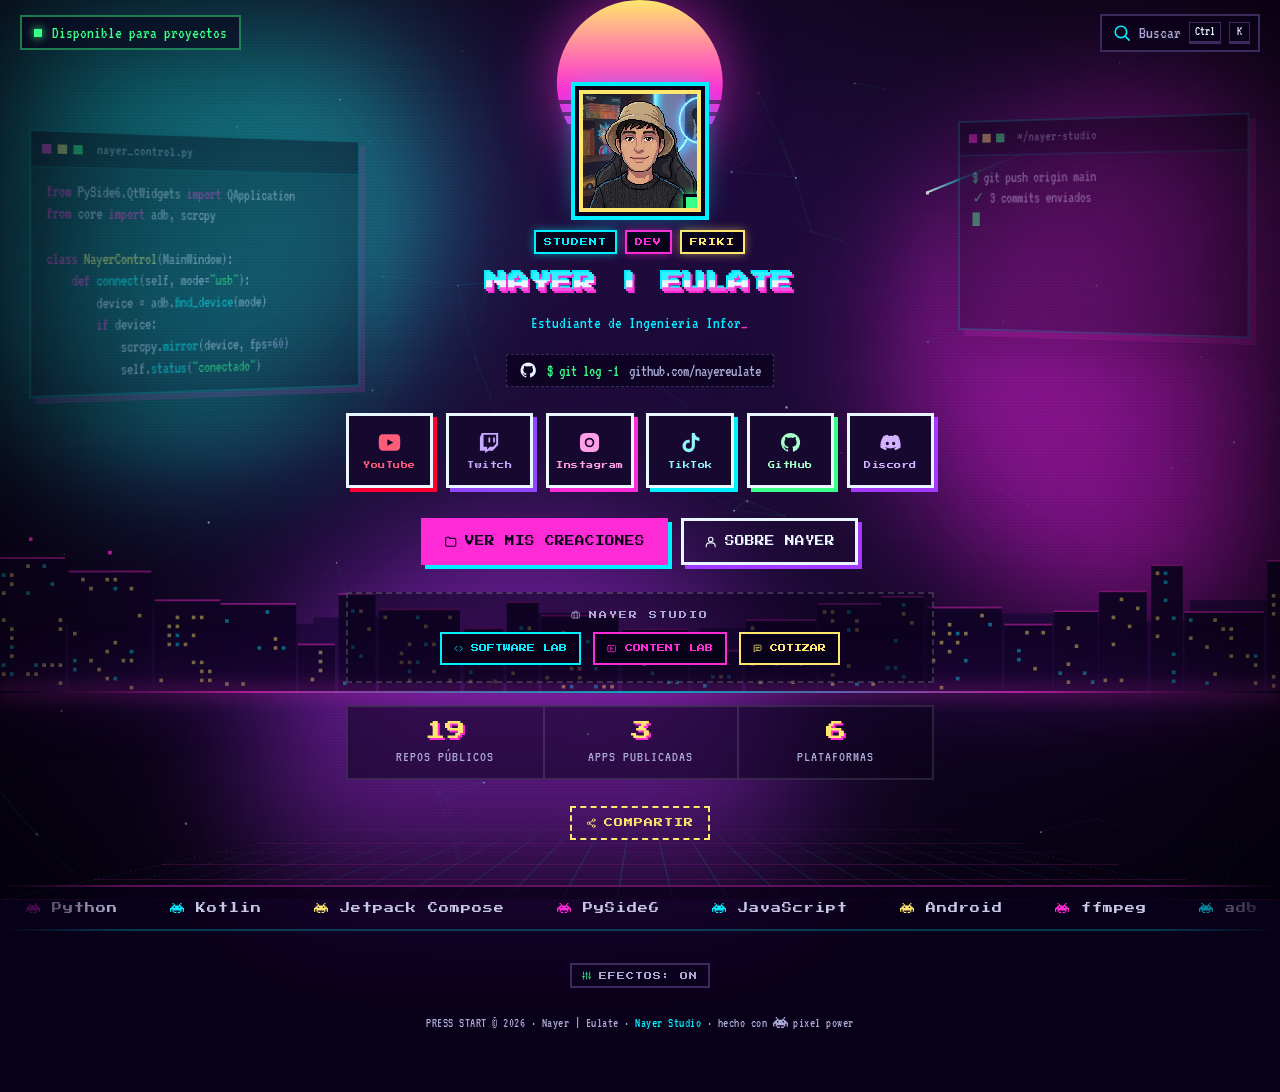
==== commit d6666c75: "Usar nayer.dev como dominio en canonical, Open Graph, sitemap y robots Co-Authored-By: Claude Opus 5" ====
--- a/index.html
+++ b/index.html
@@ -6,13 +6,13 @@
 <title>Nayer | Eulate — Dev friki, estudiante y creador de herramientas</title>
 <meta name="description" content="Nayer | Eulate — Estudiante · Streamer · Dev friki. Mis redes, mis creaciones y Nayer Studio, mi estudio de software y contenido, en un solo lugar.">
 <meta name="theme-color" content="#09011a">
-<link rel="canonical" href="https://nayereulate.github.io/web/">
+<link rel="canonical" href="https://www.nayer.dev/">
 <meta property="og:type" content="website">
 <meta property="og:site_name" content="Nayer | Eulate">
 <meta property="og:title" content="Nayer | Eulate — Dev friki, estudiante y creador de contenido">
 <meta property="og:description" content="Mis redes, mis creaciones y Nayer Studio en un solo lugar.">
-<meta property="og:url" content="https://nayereulate.github.io/web/">
-<meta property="og:image" content="https://nayereulate.github.io/web/fotoPixel.jpg">
+<meta property="og:url" content="https://www.nayer.dev/">
+<meta property="og:image" content="https://www.nayer.dev/fotoPixel.jpg">
 <meta name="twitter:card" content="summary">
 <link rel="icon" href="data:image/svg+xml,%3Csvg%20xmlns%3D%22http%3A%2F%2Fwww.w3.org%2F2000%2Fsvg%22%20viewBox%3D%220%200%2016%2016%22%3E%3Crect%20width%3D%2216%22%20height%3D%2216%22%20fill%3D%22%230d0221%22%2F%3E%3Crect%20x%3D%223%22%20y%3D%223%22%20width%3D%223%22%20height%3D%223%22%20fill%3D%22%2300f0ff%22%2F%3E%3Crect%20x%3D%2210%22%20y%3D%223%22%20width%3D%223%22%20height%3D%223%22%20fill%3D%22%23ff2bd6%22%2F%3E%3Crect%20x%3D%223%22%20y%3D%2210%22%20width%3D%2210%22%20height%3D%223%22%20fill%3D%22%23ffe66d%22%2F%3E%3C%2Fsvg%3E">
 <link rel="preconnect" href="https://fonts.googleapis.com">
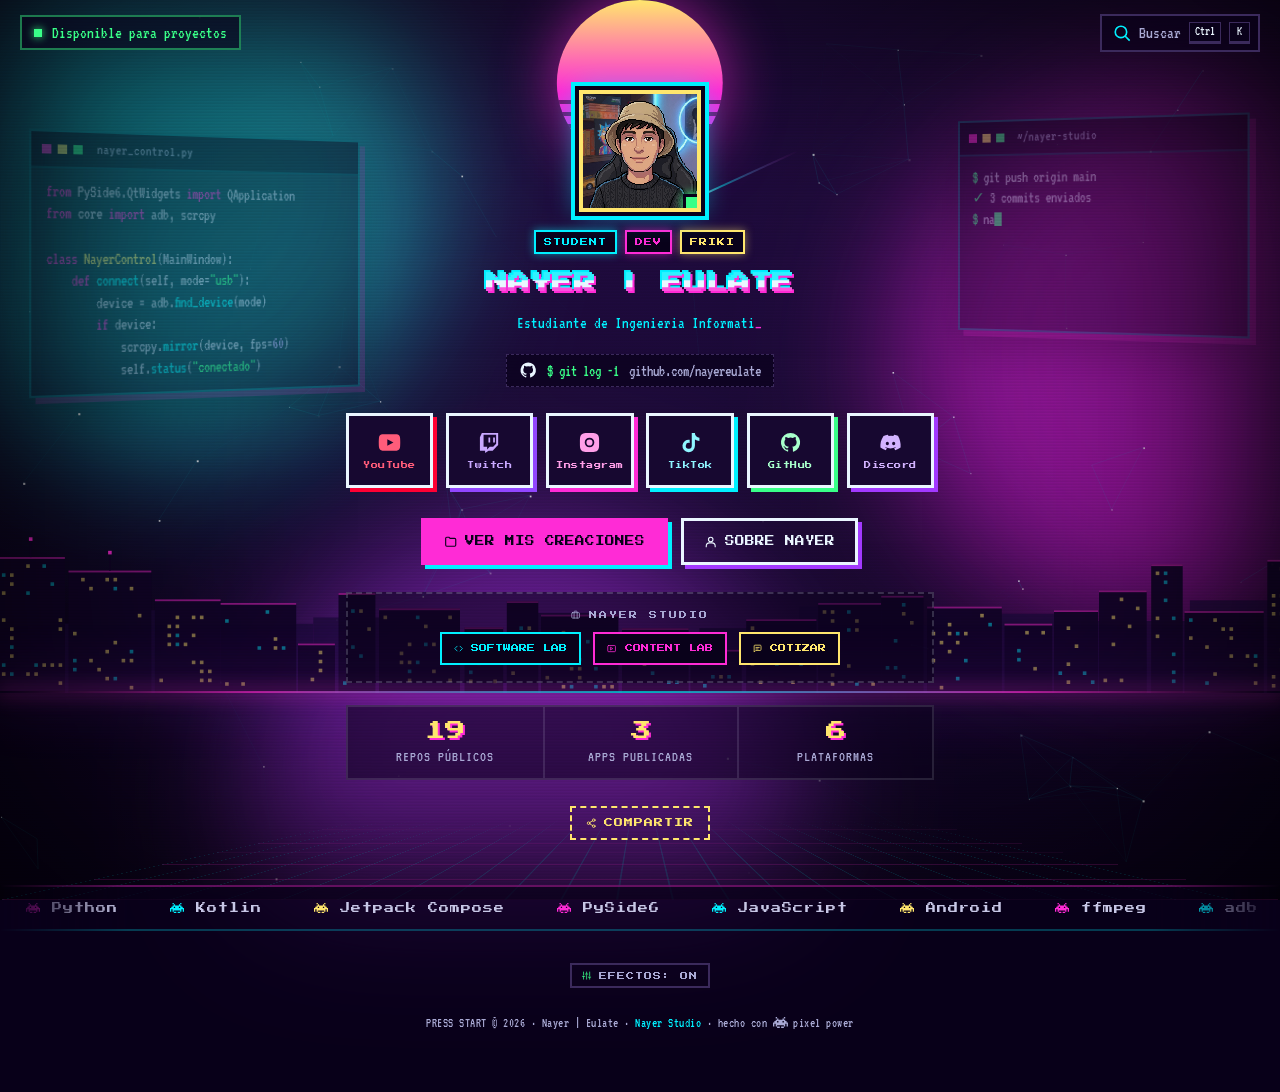
==== commit 51cbc42f: "Usar nayer.dev sin www como dominio principal Co-Authored-By: Claude Opus 5.5 <noreply@anthropic.com" ====
--- a/index.html
+++ b/index.html
@@ -6,13 +6,13 @@
 <title>Nayer | Eulate — Dev friki, estudiante y creador de herramientas</title>
 <meta name="description" content="Nayer | Eulate — Estudiante · Streamer · Dev friki. Mis redes, mis creaciones y Nayer Studio, mi estudio de software y contenido, en un solo lugar.">
 <meta name="theme-color" content="#09011a">
-<link rel="canonical" href="https://www.nayer.dev/">
+<link rel="canonical" href="https://nayer.dev/">
 <meta property="og:type" content="website">
 <meta property="og:site_name" content="Nayer | Eulate">
 <meta property="og:title" content="Nayer | Eulate — Dev friki, estudiante y creador de contenido">
 <meta property="og:description" content="Mis redes, mis creaciones y Nayer Studio en un solo lugar.">
-<meta property="og:url" content="https://www.nayer.dev/">
-<meta property="og:image" content="https://www.nayer.dev/fotoPixel.jpg">
+<meta property="og:url" content="https://nayer.dev/">
+<meta property="og:image" content="https://nayer.dev/fotoPixel.jpg">
 <meta name="twitter:card" content="summary">
 <link rel="icon" href="data:image/svg+xml,%3Csvg%20xmlns%3D%22http%3A%2F%2Fwww.w3.org%2F2000%2Fsvg%22%20viewBox%3D%220%200%2016%2016%22%3E%3Crect%20width%3D%2216%22%20height%3D%2216%22%20fill%3D%22%230d0221%22%2F%3E%3Crect%20x%3D%223%22%20y%3D%223%22%20width%3D%223%22%20height%3D%223%22%20fill%3D%22%2300f0ff%22%2F%3E%3Crect%20x%3D%2210%22%20y%3D%223%22%20width%3D%223%22%20height%3D%223%22%20fill%3D%22%23ff2bd6%22%2F%3E%3Crect%20x%3D%223%22%20y%3D%2210%22%20width%3D%2210%22%20height%3D%223%22%20fill%3D%22%23ffe66d%22%2F%3E%3C%2Fsvg%3E">
 <link rel="preconnect" href="https://fonts.googleapis.com">
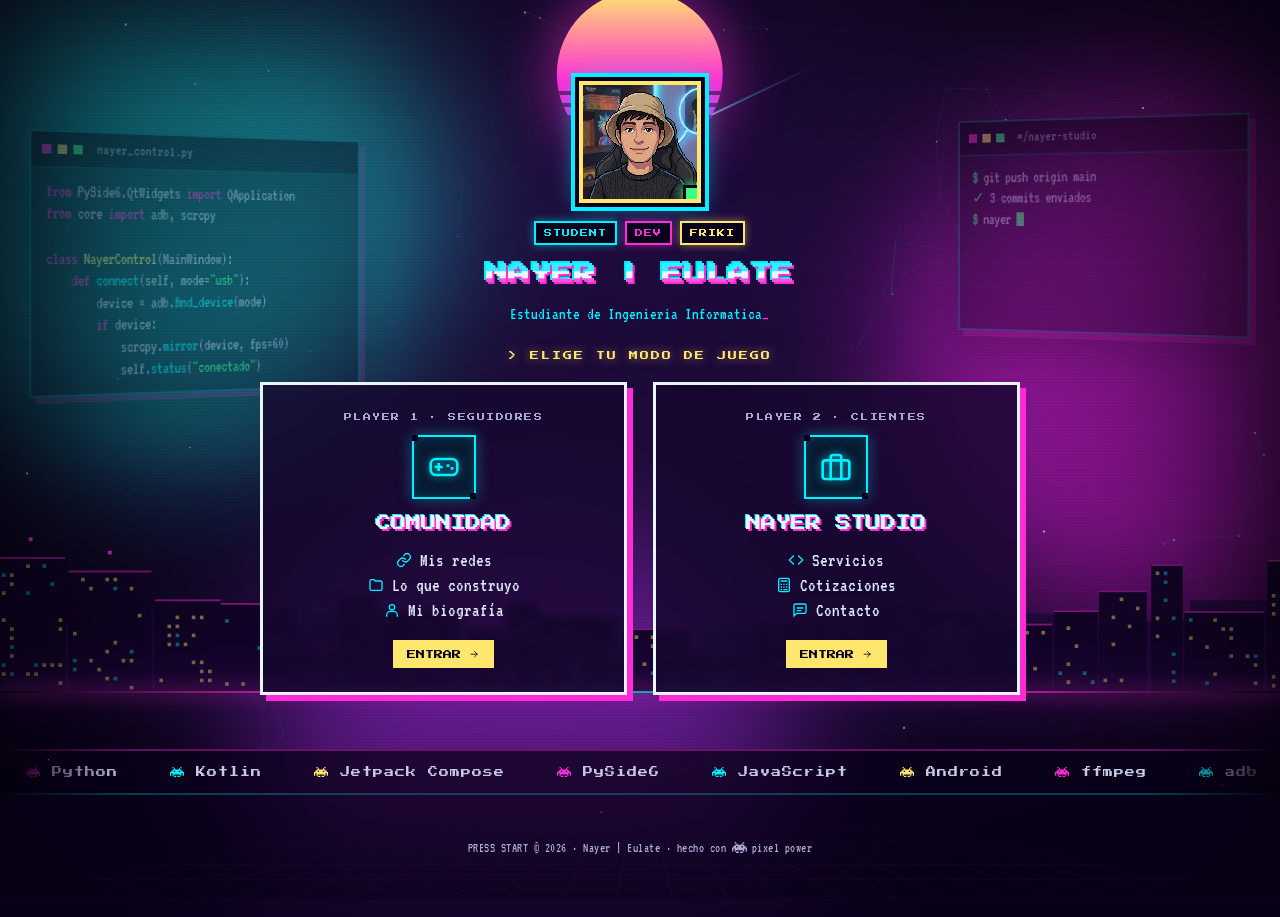
==== commit ba36ca23: "Separar el sitio en dos experiencias: Comunidad (seguidores) y Nayer Studio (clientes) Portal (index" ====
--- a/index.html
+++ b/index.html
@@ -4,13 +4,13 @@
 <meta charset="UTF-8">
 <meta name="viewport" content="width=device-width, initial-scale=1">
 <title>Nayer | Eulate — Dev friki, estudiante y creador de herramientas</title>
-<meta name="description" content="Nayer | Eulate — Estudiante · Streamer · Dev friki. Mis redes, mis creaciones y Nayer Studio, mi estudio de software y contenido, en un solo lugar.">
+<meta name="description" content="Nayer | Eulate — Estudiante, creador de contenido y dev friki. Entra a la comunidad (redes, proyectos y biografía) o a Nayer Studio (servicios, cotizaciones y contacto).">
 <meta name="theme-color" content="#09011a">
 <link rel="canonical" href="https://nayer.dev/">
 <meta property="og:type" content="website">
 <meta property="og:site_name" content="Nayer | Eulate">
 <meta property="og:title" content="Nayer | Eulate — Dev friki, estudiante y creador de contenido">
-<meta property="og:description" content="Mis redes, mis creaciones y Nayer Studio en un solo lugar.">
+<meta property="og:description" content="Comunidad para seguidores y Nayer Studio para clientes.">
 <meta property="og:url" content="https://nayer.dev/">
 <meta property="og:image" content="https://nayer.dev/fotoPixel.jpg">
 <meta name="twitter:card" content="summary">
@@ -82,22 +82,14 @@
 <div class="vignette" aria-hidden="true"></div>
 <div class="cursor-glow" aria-hidden="true"></div>
 
-<!-- ===== Top strip ===== -->
-<header class="home-top">
-  <a class="avail-pill" href="contacto.html"><span class="live-dot" aria-hidden="true"></span> Disponible para proyectos</a>
-  <button class="cmdk-btn" type="button" data-cmdk aria-label="Abrir buscador del sitio">
-    <svg class="i" aria-hidden="true"><use href="#i-search"/></svg><span class="cmdk-btn__label">Buscar</span><kbd data-mod-key>Ctrl</kbd><kbd>K</kbd>
-  </button>
-</header>
-
-<main id="main">
+<main id="main" class="gate">
   <section class="hero">
 
     <div class="avatar-wrap">
       <div class="sun"></div>
       <div class="hero-avatar avatar-frame">
         <img src="fotoPixel.jpg" alt="Avatar pixel-art de Nayer Eulate" width="170" height="170">
-        <span class="status-dot" title="Disponible para proyectos"></span>
+        <span class="status-dot" title="En línea"></span>
       </div>
     </div>
 
@@ -110,58 +102,24 @@
     <h1 class="glitch" data-text="NAYER | EULATE">NAYER&nbsp;|&nbsp;EULATE</h1>
     <p class="tagline"><span id="typed"></span><span class="cursor">_</span></p>
 
-    <a class="gh-status" id="ghStatus" href="https://github.com/nayereulate" target="_blank" rel="noopener">
-      <svg class="i" aria-hidden="true"><use href="#i-github"/></svg><span class="gh-status__prompt">$ git log -1</span><span data-gh-text>conectando con GitHub...</span>
-    </a>
+    <p class="gate__prompt">&gt; ELIGE TU MODO DE JUEGO</p>
 
-    <nav class="social-grid" aria-label="Redes sociales">
-      <a class="social-btn reveal" data-color="youtube" href="https://www.youtube.com/@nayerdev" target="_blank" rel="noopener">
-        <span class="social-icon"><svg class="i" aria-hidden="true"><use href="#i-youtube"/></svg></span>
-        <span class="social-label">YouTube</span>
+    <nav class="doors" aria-label="Elige una experiencia">
+      <a class="door" href="landing.html" aria-label="Comunidad: mis redes, lo que construyo y mi biografía">
+        <span class="door__kicker">PLAYER 1 · SEGUIDORES</span>
+        <span class="icon-tile door__icon" aria-hidden="true"><svg class="i" aria-hidden="true"><use href="#i-gamepad"/></svg></span>
+        <span class="door__title">COMUNIDAD</span>
+        <ul class="door__list"><li><svg class="i" aria-hidden="true"><use href="#i-link"/></svg>Mis redes</li><li><svg class="i" aria-hidden="true"><use href="#i-folder"/></svg>Lo que construyo</li><li><svg class="i" aria-hidden="true"><use href="#i-user"/></svg>Mi biografía</li></ul>
+        <span class="door__go">ENTRAR <svg class="i" aria-hidden="true"><use href="#i-arrow-right"/></svg></span>
       </a>
-      <a class="social-btn reveal" data-color="twitch" href="https://www.twitch.tv/nayer_eulate_m" target="_blank" rel="noopener">
-        <span class="social-icon"><svg class="i" aria-hidden="true"><use href="#i-twitch"/></svg></span>
-        <span class="social-label">Twitch</span>
-      </a>
-      <a class="social-btn reveal" data-color="instagram" href="https://www.instagram.com/nayer_eulate/" target="_blank" rel="noopener">
-        <span class="social-icon"><svg class="i" viewBox="0 0 24 24" aria-hidden="true"><path fill="currentColor" d="M12 2c2.7 0 3.06.01 4.12.06 1.06.05 1.79.22 2.43.47.66.26 1.21.6 1.76 1.15.5.5.9 1.1 1.15 1.76.25.64.42 1.37.47 2.43.05 1.06.06 1.42.06 4.13s-.01 3.07-.06 4.13c-.05 1.06-.22 1.79-.47 2.43a4.9 4.9 0 0 1-1.15 1.76 4.9 4.9 0 0 1-1.76 1.15c-.64.25-1.37.42-2.43.47-1.06.05-1.42.06-4.12.06s-3.07-.01-4.13-.06c-1.06-.05-1.79-.22-2.43-.47a4.9 4.9 0 0 1-1.76-1.15 4.9 4.9 0 0 1-1.15-1.76c-.25-.64-.42-1.37-.47-2.43C2.01 15.07 2 14.7 2 12s.01-3.07.06-4.13c.05-1.06.22-1.79.47-2.43.26-.66.6-1.21 1.15-1.76A4.9 4.9 0 0 1 5.44 2.53c.64-.25 1.37-.42 2.43-.47C8.93 2.01 9.3 2 12 2Zm0 5a5 5 0 1 0 0 10 5 5 0 0 0 0-10Zm0 8.2a3.2 3.2 0 1 1 0-6.4 3.2 3.2 0 0 1 0 6.4Zm5.2-8.4a1.2 1.2 0 1 1-2.4 0 1.2 1.2 0 0 1 2.4 0Z"/></svg></span>
-        <span class="social-label">Instagram</span>
-      </a>
-      <a class="social-btn reveal" data-color="tiktok" href="https://www.tiktok.com/@nayer.dev" target="_blank" rel="noopener">
-        <span class="social-icon"><svg class="i" aria-hidden="true"><use href="#i-tiktok"/></svg></span>
-        <span class="social-label">TikTok</span>
-      </a>
-      <a class="social-btn reveal" data-color="github" href="https://github.com/nayereulate" target="_blank" rel="noopener">
-        <span class="social-icon"><svg class="i" aria-hidden="true"><use href="#i-github"/></svg></span>
-        <span class="social-label">GitHub</span>
-      </a>
-      <a class="social-btn reveal" data-color="discord" href="https://discord.gg/3p7HU2fUN" target="_blank" rel="noopener">
-        <span class="social-icon"><svg class="i" aria-hidden="true"><use href="#i-discord"/></svg></span>
-        <span class="social-label">Discord</span>
+      <a class="door" href="studio/index.html" aria-label="Nayer Studio: servicios, cotizaciones y contacto">
+        <span class="door__kicker">PLAYER 2 · CLIENTES</span>
+        <span class="icon-tile door__icon" aria-hidden="true"><svg class="i" aria-hidden="true"><use href="#i-briefcase"/></svg></span>
+        <span class="door__title">NAYER STUDIO</span>
+        <ul class="door__list"><li><svg class="i" aria-hidden="true"><use href="#i-code"/></svg>Servicios</li><li><svg class="i" aria-hidden="true"><use href="#i-calculator"/></svg>Cotizaciones</li><li><svg class="i" aria-hidden="true"><use href="#i-chat"/></svg>Contacto</li></ul>
+        <span class="door__go">ENTRAR <svg class="i" aria-hidden="true"><use href="#i-arrow-right"/></svg></span>
       </a>
     </nav>
-
-    <div class="hero-cta">
-      <a href="landing.html#creaciones" class="btn btn-solid"><svg class="i" aria-hidden="true"><use href="#i-folder"/></svg> VER MIS CREACIONES</a>
-      <a href="landing.html" class="btn btn-outline"><svg class="i" aria-hidden="true"><use href="#i-user"/></svg> SOBRE NAYER</a>
-    </div>
-
-    <nav class="studio-links" aria-label="Nayer Studio">
-      <span class="studio-links__title"><svg class="i" aria-hidden="true"><use href="#i-briefcase"/></svg> NAYER STUDIO</span>
-      <a href="software.html" class="studio-link" data-color="cyan"><svg class="i" aria-hidden="true"><use href="#i-code"/></svg> SOFTWARE LAB</a>
-      <a href="contenido.html" class="studio-link" data-color="pink"><svg class="i" aria-hidden="true"><use href="#i-video"/></svg> CONTENT LAB</a>
-      <a href="contacto.html" class="studio-link" data-color="yellow"><svg class="i" aria-hidden="true"><use href="#i-chat"/></svg> COTIZAR</a>
-    </nav>
-
-    <dl class="hero-stats">
-      <div><dt>REPOS PÚBLICOS</dt><dd data-gh="repos">19</dd></div>
-      <div><dt>APPS PUBLICADAS</dt><dd>3</dd></div>
-      <div><dt>PLATAFORMAS</dt><dd>6</dd></div>
-    </dl>
-
-    <button class="share-btn" id="shareBtn" type="button">
-      <svg class="i" aria-hidden="true"><use href="#i-share"/></svg> COMPARTIR
-    </button>
 
   </section>
 </main>
@@ -171,12 +129,10 @@
 </section>
 
 <footer class="site-footer">
-  <button class="fx-toggle" type="button" data-fx-toggle aria-pressed="true"><svg class="i" aria-hidden="true"><use href="#i-sliders"/></svg><span data-fx-label>EFECTOS: ON</span></button>
-  <p>PRESS START © 2026 · Nayer | Eulate · <a href="servicios.html">Nayer Studio</a> · hecho con <svg class="i" aria-hidden="true"><use href="#i-invader"/></svg> pixel power</p>
+  <p>PRESS START © 2026 · Nayer | Eulate · hecho con <svg class="i" aria-hidden="true"><use href="#i-invader"/></svg> pixel power</p>
 </footer>
 
 <script src="js/background.js"></script>
-<script src="js/github.js"></script>
 <script src="js/effects.js"></script>
 <script src="js/ui.js"></script>
 <script src="js/home.js"></script>
--- a/css/home.css
+++ b/css/home.css
@@ -159,35 +159,8 @@
   70%,100%{ width:100%; }
 }
 
-/* ===== Top strip ===== */
-.home-top{
-  position:fixed;
-  top:0; left:0; right:0;
-  z-index:20;
-  display:flex;
-  justify-content:space-between;
-  align-items:center;
-  gap:12px;
-  padding:14px 20px;
-  pointer-events:none;
-}
-.home-top > *{ pointer-events:auto; }
-.avail-pill{
-  display:inline-flex;
-  align-items:center;
-  gap:10px;
-  padding:7px 12px;
-  background:rgba(9,1,26,.6);
-  border:2px solid rgba(57,255,136,.45);
-  color:var(--green);
-  font-size:17px;
-  text-decoration:none;
-  transition:border-color .2s ease, background .2s ease;
-}
-.avail-pill:hover{ border-color:var(--green); background:rgba(57,255,136,.08); }
-
 .home main{ position:relative; z-index:4; }
-.home .hero{ margin-top:max(10vh, 84px); margin-bottom:5vh; }
+.home .hero{ margin-top:max(9vh, 60px); margin-bottom:6vh; }
 
 /* synthwave sun behind the avatar — wrap auto-sizes to whatever size
    .hero-avatar's fluid clamp() resolves to, no fixed width to keep in sync */
@@ -234,139 +207,6 @@
 .cursor{ animation:blink 1s steps(1) infinite; color:var(--pink); }
 @keyframes blink{ 50%{ opacity:0; } }
 
-/* ===== Live GitHub status ===== */
-.gh-status{
-  display:inline-flex;
-  align-items:center;
-  gap:10px;
-  max-width:100%;
-  margin:0 auto 26px;
-  padding:6px 12px;
-  background:rgba(9,1,26,.7);
-  border:1px dashed #3b2a5c;
-  color:var(--muted);
-  font-size:16px;
-  text-decoration:none;
-  transition:border-color .2s ease, color .2s ease;
-}
-.gh-status:hover{ border-color:var(--green); color:var(--text); }
-.gh-status .i{ color:var(--text); }
-.gh-status__prompt{ color:var(--green); white-space:nowrap; }
-.gh-status [data-gh-text]{ overflow:hidden; text-overflow:ellipsis; white-space:nowrap; }
-.gh-status.is-live{ border-style:solid; border-color:rgba(57,255,136,.35); }
-
-/* ===== Social icon grid ===== */
-.social-grid{
-  display:grid;
-  grid-template-columns:repeat(6, 1fr);
-  gap:clamp(10px, 1vw, 18px);
-  max-width:clamp(280px, 46vw, 820px);
-  margin:0 auto 30px;
-}
-.social-btn{
-  --tx:0px; --ty:0px;
-  display:flex;
-  flex-direction:column;
-  align-items:center;
-  gap:8px;
-  padding:clamp(12px, 1.2vw, 20px) clamp(6px, .8vw, 12px);
-  background:var(--bg-mid);
-  border:3px solid var(--text);
-  color:var(--text);
-  text-decoration:none;
-  position:relative;
-  overflow:hidden;
-  box-shadow:4px 4px 0 0 var(--shadow-c, var(--pink));
-  transition:transform .15s var(--ease-out), box-shadow .15s var(--ease-out), background .2s ease, color .2s ease;
-  transform:translate(var(--tx), var(--ty));
-}
-.social-btn:hover, .social-btn:focus-visible{ box-shadow:2px 2px 0 0 var(--shadow-c, var(--pink)); background:#241242; }
-.social-btn:active{ transform:translate(4px,4px) !important; box-shadow:0 0 0 0 var(--shadow-c, var(--pink)); }
-.social-icon{ display:flex; align-items:center; justify-content:center; }
-.social-icon .i{ width:clamp(22px, 1.8vw, 32px); height:clamp(22px, 1.8vw, 32px); }
-.social-label{ font-family:'Press Start 2P', monospace; font-size:clamp(7px, 0.55vw, 10px); letter-spacing:.5px; }
-
-.social-btn[data-color="youtube"]{ --shadow-c:#ff0033; color:#ff5c7a; }
-.social-btn[data-color="twitch"]{ --shadow-c:#9146ff; color:#c9a8ff; }
-.social-btn[data-color="instagram"]{ --shadow-c:#ff2bd6; color:#ff9fe8; }
-.social-btn[data-color="tiktok"]{ --shadow-c:#00f0ff; color:#8ff6ff; }
-.social-btn[data-color="github"]{ --shadow-c:#39ff88; color:#a8ffcb; }
-.social-btn[data-color="discord"]{ --shadow-c:#a239ff; color:#d3b3ff; }
-
-/* ===== Nayer Studio quick links ===== */
-.studio-links{
-  display:flex;
-  flex-wrap:wrap;
-  justify-content:center;
-  align-items:center;
-  gap:12px;
-  max-width:clamp(280px, 46vw, 820px);
-  margin:28px auto 0;
-  padding:16px;
-  border:2px dashed rgba(234,246,255,.18);
-  background:rgba(12,3,28,.55);
-}
-.studio-links__title{
-  width:100%;
-  display:flex;
-  justify-content:center;
-  align-items:center;
-  gap:8px;
-  font-family:'Press Start 2P', monospace;
-  font-size:clamp(8px, 0.6vw, 11px);
-  letter-spacing:2px;
-  color:var(--muted);
-}
-.studio-link{
-  --c:var(--cyan);
-  display:inline-flex;
-  align-items:center;
-  gap:8px;
-  padding:10px 12px;
-  font-family:'Press Start 2P', monospace;
-  font-size:clamp(8px, 0.6vw, 11px);
-  color:var(--c);
-  text-decoration:none;
-  border:2px solid var(--c);
-  background:var(--bg-deep);
-  transition:background .2s ease, color .2s ease, transform .15s var(--ease-out);
-}
-.studio-link:hover, .studio-link:focus-visible{ background:var(--c); color:var(--bg-deep); transform:translateY(-2px); }
-.studio-link[data-color="pink"]{ --c:var(--pink); }
-.studio-link[data-color="yellow"]{ --c:var(--yellow); }
-
-/* ===== Stats ===== */
-.hero-stats{
-  display:grid;
-  grid-template-columns:repeat(3, 1fr);
-  max-width:clamp(280px, 46vw, 820px);
-  margin:22px auto 0;
-  border:2px solid rgba(234,246,255,.12);
-  background:rgba(12,3,28,.55);
-}
-.hero-stats div{ padding:14px 8px; display:flex; flex-direction:column-reverse; gap:8px; }
-.hero-stats div + div{ border-left:2px solid rgba(234,246,255,.12); }
-.hero-stats dt{ font-size:15px; color:var(--muted); letter-spacing:1px; }
-.hero-stats dd{ margin:0; font-family:'Press Start 2P', monospace; font-size:clamp(16px, 1.6vw, 26px); color:var(--yellow); text-shadow:2px 2px 0 var(--pink); }
-
-/* ===== Share button ===== */
-.share-btn{
-  display:inline-flex;
-  align-items:center;
-  gap:8px;
-  margin:26px auto 0;
-  padding:10px 14px;
-  background:transparent;
-  border:2px dashed var(--yellow);
-  color:var(--yellow);
-  font-family:'Press Start 2P', monospace;
-  font-size:9px;
-  cursor:pointer;
-  letter-spacing:1px;
-  transition:background .2s ease, color .2s ease, transform .15s var(--ease-out);
-}
-.share-btn:hover{ background:var(--yellow); color:var(--bg-deep); transform:translateY(-2px); }
-
 /* ===== Tech marquee ===== */
 .marquee{
   position:relative;
@@ -412,6 +252,63 @@
 /* ===== Light mode extras ===== */
 .fx-off .skyline .w-blink, .fx-off .skyline .antenna, .fx-off .spotlight{ animation:none; }
 
+/* ===== Gate: two doors (same component for both experiences) ===== */
+.tagline{ margin-bottom:22px; }
+.gate__prompt{
+  margin:0 0 22px;
+  font-family:'Press Start 2P', monospace;
+  font-size:clamp(9px, .7vw, 12px);
+  letter-spacing:2px;
+  color:var(--yellow);
+  text-shadow:0 0 10px rgba(255,230,109,.5);
+  animation:blink 1.6s steps(1) infinite;
+}
+.doors{
+  display:grid;
+  grid-template-columns:repeat(2, minmax(0, 1fr));
+  gap:clamp(16px, 2vw, 28px);
+  max-width:760px;
+  margin:0 auto;
+}
+.door{
+  --c:var(--cyan);
+  position:relative;
+  display:flex;
+  flex-direction:column;
+  align-items:center;
+  gap:14px;
+  padding:28px 22px 24px;
+  background:rgba(23,8,48,.82);
+  border:3px solid var(--text);
+  box-shadow:6px 6px 0 0 var(--pink);
+  color:var(--text);
+  text-decoration:none;
+  -webkit-backdrop-filter:blur(4px);
+  backdrop-filter:blur(4px);
+  transition:transform .15s var(--ease-out), box-shadow .15s var(--ease-out), background .2s ease;
+}
+.door:hover, .door:focus-visible{ transform:translate(3px,3px); box-shadow:3px 3px 0 0 var(--pink); background:rgba(36,18,66,.9); }
+.door:active{ transform:translate(6px,6px); box-shadow:0 0 0 0 var(--pink); }
+.door__kicker{ font-family:'Press Start 2P', monospace; font-size:8px; letter-spacing:1.5px; color:var(--muted); }
+.door__icon{ width:64px; height:64px; }
+.door__icon .i{ width:32px; height:32px; }
+.door__title{ font-family:'Press Start 2P', monospace; font-size:clamp(13px, 1.2vw, 17px); line-height:1.4; text-shadow:2px 2px 0 var(--pink), -1px -1px 0 var(--cyan); }
+.door__list{ list-style:none; margin:2px 0 0; padding:0; display:flex; flex-direction:column; gap:6px; }
+.door__list li{ display:flex; align-items:center; justify-content:center; gap:8px; font-size:19px; color:#dfe6ff; }
+.door__list .i{ color:var(--cyan); width:16px; height:16px; }
+.door__go{
+  display:inline-flex;
+  align-items:center;
+  gap:8px;
+  margin-top:6px;
+  padding:9px 14px;
+  font-family:'Press Start 2P', monospace;
+  font-size:9px;
+  color:var(--bg-deep);
+  background:var(--yellow);
+}
+.door:hover .door__go{ background:var(--cyan); }
+
 /* ===== Responsive ===== */
 @media (max-width:1280px){
   .float-win--kotlin, .float-win--deploy{ display:none; }
@@ -419,26 +316,15 @@
 }
 @media (max-width:1100px){
   .float-layer{ display:none; }
-  /* 6 columns only fit with room to spare: switch to 3x2 before labels clip */
-  .social-grid{ grid-template-columns:repeat(3, 1fr); max-width:440px; }
-  .studio-links, .hero-stats{ max-width:440px; }
-  .social-label{ font-size:9px; }
 }
 @media (max-width:640px){
-  .social-grid, .studio-links, .hero-stats{ max-width:340px; }
-  .social-label{ font-size:8px; }
-  .studio-link{ flex:1 1 100%; justify-content:center; }
-  .avail-pill{ font-size:15px; padding:6px 10px; }
-  .home-top{ padding:10px 12px; }
-  .hero-stats dt{ font-size:13px; }
+  .doors{ grid-template-columns:1fr; max-width:360px; }
+  .door{ padding:22px 18px 20px; }
+  .door__list{ flex-direction:row; flex-wrap:wrap; justify-content:center; gap:6px 14px; }
+  .door__list li{ font-size:17px; }
   .skyline{ height:12vh; }
-  .gh-status__prompt{ display:none; }
 }
 @media (max-height:600px) and (orientation:landscape){
   .sun{ display:none; }
   .hero-avatar{ width:72px; height:72px; }
 }
-@media (max-width:360px){
-  .social-label{ font-size:7px; letter-spacing:0; }
-  .social-grid{ gap:8px; }
-}
